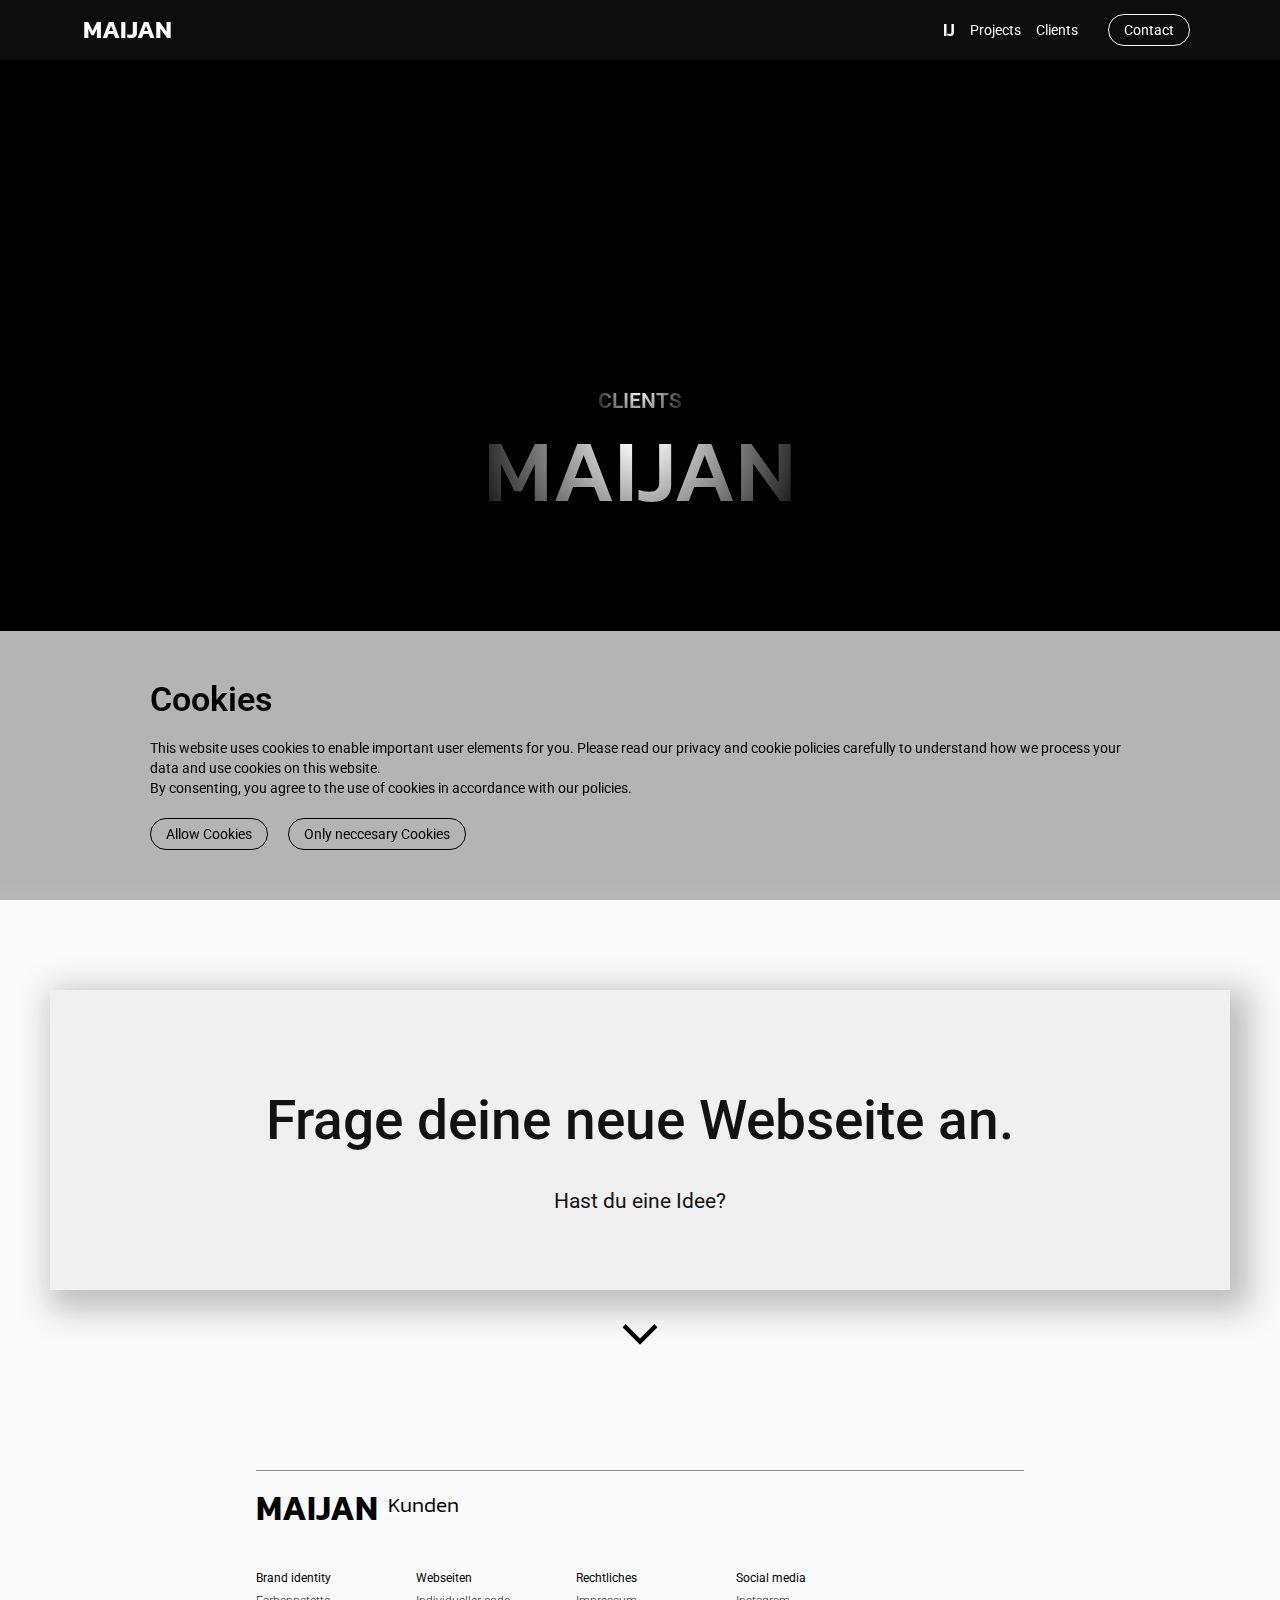
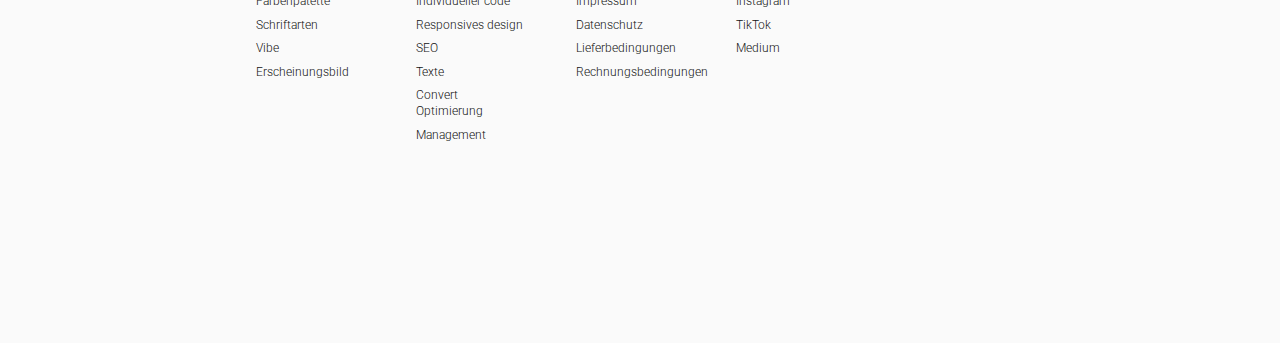
==== clients.html @ 95e54fa5 "Add files via upload" ====
<!DOCTYPE html>
<html lang="en">
<head>
    <meta charset="UTF-8">
    <meta name="viewport" content="width=device-width, initial-scale=1.0">
    <title>Clients</title>
    <link rel="stylesheet" href="styles/icons.css">
    <link rel="stylesheet" href="styles/styles.css">
    <link rel="stylesheet" href="styles/clients.css">
</head>
<body>
    <section id="cookieBanner">
        <h4 class="info">Cookies</h4>
        <h6 class="info">This website uses cookies to enable important user elements for you. Please read our privacy and cookie policies
            carefully to understand how we process your data and use cookies on this website. <br> 
            By consenting, you agree to the use of cookies in accordance with our policies.</h6>
        <div>
            <button class="bt1 bSwich2" id="cookie-btn1"><h6>Allow Cookies</h6></button>
            <button class="bt1 bSwich2" id="cookie-btn2"><h6>Only neccesary Cookies</h6></button>
        </div>
    </section>
    <header id="H" class="dark">
        <div class="logo1">
            <h5>MAIJAN</h5>
        </div>
        <nav>
            <a href="index.html" style="font-family: Kanit, sans-serif; font-size: 1.4rem; font-weight: 500;">IJ</a>
            <a href="projects.html">Projects</a>
            <a href="clients.html">Clients</a>
        </nav>
        <a href="clients.html" class="bt1 dark bSwich1" id="CB">
            <h6>Contact</h6>
        </a>
    </header>
    <div id="navigation" class="dark"></div>
    <main id="hero" class="dark-background">
        <article class="text">
            <h5 class="colorFullC1 up">clients</h5>
            <h2 class="colorFullC1">MAIJAN</h2>
        </article>
    </main>
    <main id="inForm">
        <form action="https://formspree.io/f/myyqvdgd" method="POST" id="f1">
            <article class="information2">
                <h3>Frage deine neue Webseite an.</h3>
                <h5>Hast du eine Idee?</h5>
            </article>
            <article class="info2 topSpace up">
                <h4>Deine Firma</h4>
            </article>
            <article class="info2">
                <h5>Wie heist deine Firma?</h5>
                <input class="Tinput" type="text" name="Name" required>
            </article>
            <article class="info2">
                <h5>Was bietet deine Firma an?</h5>
                <input class="Tinput" type="text" name="Angebot des Kunden" required>
            </article>
            <article class="info2">
                <h5>Was ist besonders an deiner Firma?</h5>
                <input class="Tinput" type="text" name="Besonderheiten des Kunden" required>
            </article>
            <article class="info2">
                <h5>Hast du schon eine Webseite?</h5>
                <article class="formTeil1">
                    <article class="checkStyle1">
                        <input type="checkbox" id="c1" onclick="Change()" name="Hat Farben" required oninvalid="this.setCustomValidity('Bitte gib deinen Namen ein')" oninput="setCustomValidity('')">
                        <label id="d1" for="c1">
                            <h5>nein</h5>
                        </label>
                    </article>
                </article>
            </article>
            <article class="info2">
                <h5>Welche social media Kan&aumlle hat deine Firma?</h5>
                <input class="Tinput" type="text">
            </article>
            <article class="info2">
                <h5>Unter welcher E-Mail k&oumlnnen wir dich erreichen?</h5>
                <input class="Tinput" type="email">
            </article>
            <article class="info2 topSpace up">
                <h4>Das Projekt</h4>
            </article>
            <article class="info2">
                <h5>Hast du eine Farbpalette f&uumlr deine Webseite?</h5>
                <article class="formTeil1">
                    <article class="checkStyle1">
                        <input type="checkbox" id="c2" onclick="Change()" name="Hat Farben" required oninvalid="this.setCustomValidity('Bitte gib deinen Namen ein')" oninput="setCustomValidity('')">
                        <label id="d2" for="c2">
                            <h5>nein</h5>
                        </label>
                    </article>
                </article>
            </article>
            <article class="info2">
                <h5>Hast du Schriftarten f&uumlr deine Webseite?</h5>
                <article class="formTeil1">
                    <article class="checkStyle1">
                        <input type="checkbox" id="c3" onclick="Change()">
                        <label id="d3" for="c3">
                            <h5>nein</h5>
                        </label>
                    </article>
                </article>
            </article>
            <article class="info2">
                <h5>Hast du Bilder f&uumlr deine Webseite?</h5>
                <article class="formTeil1">
                    <article class="checkStyle1">
                        <input type="checkbox" id="c4" onclick="Change()">
                        <label id="d4" for="c4">
                            <h5>nein</h5>
                        </label>
                    </article>
                </article>
            </article>
            <article class="info2">
                <h5>Hast du Texte f&uumlr deine Webseite?</h5>
                <article class="formTeil1">
                    <article class="checkStyle1">
                        <input type="checkbox" id="c5" onclick="Change()">
                        <label id="d5" for="c5">
                            <h5>nein</h5>
                        </label>
                    </article>
                </article>
            </article>
            <article class="info2">
                <h5>Welches Buget planst f&uumlr das Projekt ein?</h5>
                <input class="Tinput" type="text">
            </article>
            <article class="info2">
                <h5>Welches Problem willst du mit einer professionellen Webseite l&oumlsen?</h5>
                <input class="Tinput" type="text">
            </article>
            <article class="info2">
                <h5>Wie w&uumlrde der Erfolg dieses Projekts f&uumlr dich aussehen?</h5>
                <input class="Tinput" type="text">
            </article>
            <article class="info2 topSpace up">
                <h4>Sonstige</h4>
            </article>
            <article class="info2">
                <h5>Wie hast du von uns geh&oumlrt?</h5>
                <input class="Tinput" type="text">
            </article>
            <article class="info2">
                <h5>Gibt es Projekte, die dir besonders gut Gef&aumllen?</h5>
                <article class="formTeil1">
                    <article class="checkStyle1">
                        <input type="checkbox" id="c6" onclick="Change()">
                        <label id="d6" for="c6">
                            <h5>nein</h5>
                        </label>
                    </article>
                </article>
            </article>
            <article class="info2" id="mI6">
                <h5>Welche?</h5>
                <input class="Tinput" type="text">
            </article>
            <button type="submit" class="bt2">
                <h6>Anfrage senden</h6>
            </button>
        </form>
        <button id="fold1" onclick="fold(1)">
            <i class="material-symbols-outlined arrow" style="font-size: 70px;" translate="no">expand_more</i>
        </button>
    </main>
    <footer>
        <article class="logo">
            <h4>MAIJAN</h4>
            <h5>Kunden</h5>
        </article>
        <aside class="links">
            <a href="index.html#brandIntro" class="heading">Brand identity</a>
            <a href="index.html">Farbenpatette</a>
            <a href="index.html">Schriftarten</a>
            <a href="index.htmlvibe">Vibe</a>
            <a href="index.html">Erscheinungsbild</a>
        </aside>
        <aside class="links">
            <a href="index.html#webIntro" class="heading">Webseiten</a>
            <a href="index.html#custom">Individueller code</a>
            <a href="index.html#responsive">Responsives design</a>
            <a href="index.html#seo">SEO</a>
            <a href="index.html#copy">Texte</a>
            <a href="index.html#convert">Convert Optimierung</a>
            <a href="index.html#manage">Management</a>
        </aside>
        <aside class="links">
            <a href="index.html#brandIntro" class="heading">Rechtliches</a>
            <a href="index.html">Impressum</a>
            <a href="index.html">Datenschutz</a>
            <a href="index.html">Lieferbedingungen</a>
            <a href="index.html">Rechnungsbedingungen</a>
        </aside>
        <aside class="links">
            <a href="index.html#brandIntro" class="heading">Social media</a>
            <a href="index.html">Instagram</a>
            <a href="index.html">TikTok</a>
            <a href="index.html">Medium</a>
            <a href="index.html"></a>
        </aside>
    </footer>
</body>
<script src="javascript/work.js"></script>
<script src="javascript/clients.js"></script>
<script src="javascript/cookie.js"></script>
<link rel="preconnect" href="https://fonts.googleapis.com">
<link rel="preconnect" href="https://fonts.gstatic.com" crossorigin>
<link href="https://fonts.googleapis.com/css2?family=Kanit:ital,wght@0,100;0,200;0,300;0,400;0,500;0,600;0,700;0,800;0,900;1,100;1,200;1,300;1,400;1,500;1,600;1,700;1,800;1,900&family=Roboto:ital,wght@0,100;0,300;0,400;0,500;0,700;0,900;1,100;1,300;1,400;1,500;1,700;1,900&display=swap" rel="stylesheet">
</html>
---- styles/icons.css ----
/* fallback */
@font-face {
    font-family: 'Material Symbols Outlined';
    font-style: normal;
    font-weight: 100 700;
    src: url(iconfallback.woff2) format('woff2');
  }
  
  .material-symbols-outlined {
    font-family: 'Material Symbols Outlined';
    font-weight: normal;
    font-style: normal;
    font-size: 24px;
    line-height: 1;
    letter-spacing: normal;
    text-transform: none;
    display: inline-block;
    white-space: nowrap;
    word-wrap: normal;
    direction: ltr;
    -webkit-font-feature-settings: 'liga';
    -webkit-font-smoothing: antialiased;
  }
---- styles/styles.css ----
:root{
    --col-1-: rgb(250, 250, 250);
    --col-2-: rgb(0, 0, 0);
    --col-3-: rgb(134, 134, 139);
    --col-4-: rgb(240, 240, 240);
    --col-5-: rgb(18, 18, 18);
    --col-6-: rgb(229, 128, 45);
    --col-7-: rgb(185, 8, 230);
    --col-8-: rgb(23, 106, 214);
    --col-9-: rgb(98, 213, 48);
    --col-6-2-: rgb(188, 76, 3);
    --col-7-2-: rgb(127, 7, 158);
    --col-8-2-: rgb(17, 67, 132);
    --col-9-2-: rgb(1, 145, 42);
    --col-6-3-: rgb(255, 184, 136);
    --col-7-3-: rgb(228, 129, 253);
    --col-8-3-: rgb(130, 180, 246);
    --col-9-3-: rgb(109, 246, 148);

    --font-1-: "Kanit", sans-serif;
    --font-2-: "Roboto", sans-serif;

    --sz-1-: 11.089rem;
    --sz-2-: 6.854rem;
    --sz-3-: 4.236rem;
    --sz-4-: 2.618rem;
    --sz-5-: 1.618rem;
    --sz-6-: 1.1rem;
    --sz-7-: 0.90rem;
}

*{
    margin: 0;
    padding: 0;
    color: var(--col-2-);
}
html{
    height: auto;
    font-size: 13px;
    scroll-behavior: smooth;
}
body{
    background-color: var(--col-1-);
    overflow-x: hidden;

    &::-webkit-scrollbar {
        display: none;
    }
}
@media (max-width: 1024px){
    html{
        height: auto;
        font-size: 12px;
    } 
}
@media (max-width: 768px){
    html{
        height: auto;
        font-size: 11px;
    } 
    :root{
        --sz-1-: 10rem;
        --sz-2-: 6rem;
        --sz-6-: 1.2rem;
        --sz-7-: 1.1rem;
    }
}
@media (max-width: 480px){
    html{
        height: auto;
        font-size: 10px;
    } 
    :root{
        --sz-1-: 9rem;
        --sz-2-: 5rem;
        --sz-6-: 1.4rem;
        --sz-7-: 1.2rem;
    }
}
main{
    position: relative;
    height: 100vh;
    width: 100vw;
    background-color: var(--col-1-);
    z-index: 4;

    &.normal{
        height: auto;
        padding: 10vh 0;
        display: flex;
        flex-direction: column;
        justify-content: flex-start;
        align-items: center;
        gap: 50px;
    }
}
.dark-background{
    background-color: var(--col-2-);

    & *{
        color: var(--col-4-);
    }
}
div{
    z-index: 2;
}
img{
    z-index: 2;
}
h1{
    font-size: var(--sz-1-);
    font-family: var(--font-1-);
    font-weight: 600;
    line-height: 80%;
}
h2{
    font-size: var(--sz-2-);
    font-family: var(--font-2-);
    font-weight: 500;
    line-height: 100%;
}
h3{
    font-size: var(--sz-3-);
    font-family: var(--font-2-);
    font-weight: 500;
    line-height: 110%;
}
h4{
    font-size: var(--sz-4-);
    font-family: var(--font-2-);
    font-weight: 600;
    line-height: 110%;
}
h5{
    font-size: var(--sz-5-);
    font-family: var(--font-2-);
    font-weight: 400;
    line-height: 140%;
}
h6{
    font-size: var(--sz-6-);
    font-family: var(--font-2-);
    font-weight: 400;
    line-height: 140%;

}
p{
    width: auto;
    font-size: var(--sz-7-);
    font-family: var(--font-2-);
    line-height: 160%;
    font-weight: 400;
    color: var(--col-2-);
}
a{
    font-size: var(--sz-7-);
    font-family: var(--font-2-);
    line-height: 140%;
    font-weight: 400;
    text-decoration: none;
}


.bt1{
    position: relative;
    padding: 5px 15px;
    border-radius: 25px;
    background-color: transparent;
    border: solid var(--col-2-) 1px;
    display: flex;
    flex-direction: column;
    justify-content: center;
    align-items: center;
    overflow: hidden;
    transition: all 500ms ease;

    & *{
        color: var(--col-2-);
        font-weight: 400;
        z-index: 3;
        transition: all 500ms ease;
    }
    &::after{
        content: "";
        position: absolute;
        right: -110%;
        height: 110%;
        width: 110%;
        background-color: var(--col-8-);
        z-index: 1;
        transition: all 500ms ease;
    }
    &:hover{
        border: solid var(--col-8-) 1px;
        -webkit-box-shadow: 0px 5px 6px -3px var(--col-8-), 5px 5px 15px 5px rgba(0,0,0,0); 
        box-shadow: 0px 5px 6px -3px var(--col-8-), 5px 5px 15px 5px rgba(0,0,0,0);

        & *{
            color: var(--col-1-);
        }
        &::after{
            right: -5%;
        }
    }
    &.dark{
        border: solid var(--col-1-) 1px;

        & *{
            color: var(--col-1-);
        }
        &:hover{
            border: solid var(--col-8-) 1px;
        }
    }
}
.bt11{
    position: relative;
    padding: 5px 15px;
    border-radius: 25px;
    background-color: transparent;
    border: solid var(--col-3-) 1px;
    display: flex;
    flex-direction: column;
    justify-content: center;
    align-items: center;
    overflow: hidden;
    transition: all 500ms ease;

    & *{
        color: var(--col-3-);
        font-weight: 400;
        z-index: 3;
        transition: all 500ms ease;
    }
    &::after{
        content: "";
        position: absolute;
        right: -110%;
        height: 110%;
        width: 110%;
        background-color: var(--col-8-);
        z-index: 1;
        transition: all 500ms ease;
    }
    &:hover{
        border: solid var(--col-8-) 1px;
        -webkit-box-shadow: 0px 5px 6px -3px var(--col-8-), 5px 5px 15px 5px rgba(0,0,0,0); 
        box-shadow: 0px 5px 6px -3px var(--col-8-), 5px 5px 15px 5px rgba(0,0,0,0);

        & *{
            color: var(--col-1-);
        }
        &::after{
            right: -5%;
        }
    }
    &.dark{
        border: solid var(--col-1-) 1px;

        & *{
            color: var(--col-1-);
        }
        &:hover{
            border: solid var(--col-8-) 1px;
        }
    }
}
.bt2{
    position: relative;
    padding: 5px 15px;
    border-radius: 25px;
    background-color: transparent;
    border: solid var(--col-2-) 1px;
    display: flex;
    flex-direction: column;
    justify-content: center;
    align-items: center;
    overflow: hidden;

    & *{
        color: var(--col-2-);
        font-weight: 400;
        z-index: 3;
        transition: all 500ms ease;
    }
    &::after{
        content: "";
        position: absolute;
        right: -110%;
        height: 110%;
        width: 110%;
        background-color: var(--col-2-);
        z-index: 1;
        transition: all 500ms ease;
    }
    &:hover{
        & *{
            color: var(--col-1-);
        }
        &::after{
            right: -5%;
        }
    }
}
.bt3{
    position: relative;
    padding: 5px 15px;
    border-radius: 25px;
    background-color: transparent;
    border: solid var(--col-2-) 1px;
    display: flex;
    flex-direction: column;
    justify-content: center;
    align-items: center;
    overflow: hidden;

    & *{
        color: var(--col-2-);
        font-weight: 400;
        z-index: 3;
        transition: all 500ms ease;
    }
    &::after{
        content: "";
        position: absolute;
        bottom: -110%;
        height: 110%;
        width: 110%;
        background-color: var(--col-2-);
        z-index: 1;
        transition: all 500ms ease;
    }
    &:hover{
        & *{
            color: var(--col-1-);
        }
        &::after{
            bottom: -5%;
        }
    }
}
.bt31{
    position: relative;
    padding: 5px 15px;
    border-radius: 25px;
    background-color: transparent;
    border: solid var(--col-1-) 1px;
    display: flex;
    flex-direction: column;
    justify-content: center;
    align-items: center;
    overflow: hidden;

    & *{
        color: var(--col-1-);
        font-weight: 400;
        z-index: 3;
        transition: all 500ms ease;
    }
    &::after{
        content: "";
        position: absolute;
        bottom: -110%;
        height: 110%;
        width: 110%;
        background-color: var(--col-1-);
        z-index: 1;
        transition: all 500ms ease;
    }
    &:hover{
        & *{
            color: var(--col-2-);
        }
        &::after{
            bottom: -5%;
        }
    }
}
.sB{
    position: relative;
    height: 50px;
    width: 50px;
    border-radius: 50px;
    background-color: var(--col-2-);
    border: none;
    display: flex;
    flex-direction: column;
    justify-content: center;
    align-items: center;
    overflow: hidden;
    transition: all 500ms ease;

    & *{
        position: absolute;
        color: var(--col-4-);
        font-weight: 400;
        z-index: 3;
        transition: all 300ms ease;
    }
    &:hover{
        background-color: var(--col-5-);

        & *{
            color: var(--col-1-);
        }
    }
}

.reveal1, .reveal2, .reveal3{
    position: relative;
    opacity: 0;
    transform: translateY(80px);
    pointer-events: none;
    z-index: -2;
    transition: all 1s ease;

    &.active{
        opacity: 1;
        transform: translateY(0px);
        pointer-events: all;
        z-index: 2;
    }
}
@media (max-width: 1024px){
    .reveal1, .reveal2, .reveal3{
        position: relative;
        opacity: 1;
        transform: translateY(0);
        pointer-events: none;
        z-index: 2;
    }
}
*.up{
    text-transform: uppercase;
}





*.information1{
    position: relative;
    height: auto;
    width: auto;
    display: flex;
    flex-direction: row;
    justify-content: center;
    align-items: flex-start;
    flex-wrap: wrap;
    column-gap: 150px;
    row-gap: 50px;

    & *{
        color: var(--col-3-);
    }
    & .pic{
        flex: none;
        position: relative;
        width: 340px;
        aspect-ratio: 3 / 4;
        display: flex;
        flex-direction: column;
        justify-content: center;
        align-items: center;
        overflow: hidden;

        & img{
            width: 100%;
        }
    }
    & .info1{
        position: relative;
        height: auto;
        width: 340px;
        display: flex;
        flex-direction: column;
        justify-content: flex-start;
        align-items: flex-start;
        gap: 35px;

        & .group{
            position: relative;
            height: auto;
            width: 100%;
            display: flex;
            flex-direction: column;
            justify-content: flex-start;
            align-items: flex-start;
            gap: 5px;
        }
    }
}
*.information2{
    position: relative;
    height: auto;
    width: 980px;
    display: flex;
    flex-direction: column;
    justify-content: flex-start;
    align-items: flex-start;
    gap: 35px;

    & *{
        color: var(--col-3-);
    }
    & .group{
        position: relative;
        height: auto;
        width: 100%;
        display: flex;
        flex-direction: column;
        justify-content: flex-start;
        align-items: flex-start;
        gap: 5px;
    }
}
*.information3{
    position: relative;
    height: auto;
    width: auto;
    display: flex;
    flex-direction: row;
    justify-content: center;
    align-items: flex-start;
    flex-wrap: wrap;
    column-gap: 30px;

    & *{
        color: var(--col-3-);
    }
    & .pic{
        flex: none;
        position: relative;
        width: 400px;
        aspect-ratio: 3 / 4;
        display: flex;
        flex-direction: column;
        justify-content: center;
        align-items: center;
        overflow: hidden;
    }
    & .info1{
        position: relative;
        height: auto;
        width: 400px;
        display: flex;
        flex-direction: column;
        justify-content: flex-start;
        align-items: flex-start;
        gap: 35px;

        & .group{
            position: relative;
            height: auto;
            width: 100%;
            display: flex;
            flex-direction: column;
            justify-content: flex-start;
            align-items: flex-start;
            gap: 5px;
        }
    }
}
*.info1{
    position: relative;
    height: auto;
    width: 340px;
    display: flex;
    flex-direction: column;
    gap: 35px;
}
*.info2{
    position: relative;
    height: auto;
    width: 980px;
    display: flex;
    flex-direction: column;
    justify-content: flex-start;
    align-items: flex-start;
    gap: 10px;

    & h6{
        color: var(--col-3-);
        text-transform: uppercase;
    }
}
*.picWrap2{
    position: relative;
    height: auto;
    width: auto;
    display: flex;
    flex-direction: row;
    justify-content: space-between;
    align-items: flex-start;
    flex-wrap: wrap;
    column-gap: 20px;

    & .pic{
        flex: none;
        position: relative;
        width: 480px;
        aspect-ratio: 3 / 4;
        display: flex;
        flex-direction: column;
        justify-content: center;
        align-items: center;
        overflow: hidden;
    }
}
*.topSpace{
    margin-top: 150px;
}
*.sumButton{
    flex: none;
    position: relative;
    height: 25px;
    aspect-ratio: 1 / 1;
    border-radius: 0%;
    display: flex;
    flex-direction: column;
    justify-content: center;
    align-items: center;
    background-color: transparent;
    border: none;

    & i{
        color: var(--col-3-);
        font-weight: 300;
    }
    & p{
        position: absolute;
        margin-bottom: 10px;
    }
}
*.formTeil1{
    position: relative;
    width: 100%;
    display: flex;
    flex-direction: row;
    justify-content: flex-start;
    align-items: center;
    flex-wrap: wrap;
    gap: 20px;

    & .checkStyle1{
        position: relative;
        padding: 5px 15px;
        display: flex;
        flex-direction: column;
        justify-content: center;
        align-items: center;

        & input[type="checkbox"]{
            appearance: none;
            -webkit-appearance: none;
            position: absolute;
            height: 100%;
            width: 100%;
            background-color: var(--col-4-);
            accent-color: var(--col-5-);
            border: none;
            z-index: 1;
            display: flex;
            flex-direction: column;
            justify-content: center;
            align-items: center;
        }
        & label{
            color: var(--col-5-);
            font-size: var(--sz-5-);
            font-family: var(--font-2-);
            font-weight: 400;
            line-height: 140%;
            z-index: 3;
            text-decoration: none;
            display: flex;
            flex-direction: column;
            justify-content: center;
            align-items: center;
        }
    }
}
*.formTeil2{
    position: relative;
    width: 100%;
    display: flex;
    flex-direction: row;
    justify-content: flex-start;
    align-items: center;
    flex-wrap: wrap;
    gap: 20px;

    & .checkStyle1{
        position: relative;
        padding: 5px 15px;
        display: flex;
        flex-direction: column;
        justify-content: center;
        align-items: center;

        & input[type="checkbox"]{
            appearance: none;
            -webkit-appearance: none;
            position: absolute;
            height: 100%;
            width: 100%;
            background-color: var(--col-4-);
            accent-color: var(--col-5-);
            border: none;
            z-index: 1;
            display: flex;
            flex-direction: column;
            justify-content: center;
            align-items: center;

            &::after{
                content: "";
                position: absolute;
                top: 100%;
                height: 1px;
                width: 0%;
                background-color: var(--col-5-);
                transition: all 300ms ease;
            }
        }
        & label{
            color: var(--col-5-);
            font-size: var(--sz-5-);
            font-family: var(--font-2-);
            font-weight: 400;
            line-height: 140%;
            z-index: 3;
            text-decoration: none;
        }
        & input[type="checkbox"]:checked::after{
            width: 100%;
        }
    }
}
*.formTeil3{
    position: relative;
    width: 980px;
    display: flex;
    flex-direction: row;
    justify-content: flex-start;
    align-items: center;
    flex-wrap: wrap;
    gap: 10px;

    & .checkStyle1{
        position: relative;
        height: 600px;
        width: 320px;
        display: flex;
        flex-direction: column;
        justify-content: center;
        align-items: center;

        & input[type="checkbox"]{
            appearance: none;
            -webkit-appearance: none;
            position: absolute;
            height: 100%;
            width: 100%;
            background-color: var(--col-4-);
            accent-color: var(--col-5-);
            z-index: 1;
            display: flex;
            flex-direction: column;
            justify-content: center;
            align-items: center;
            transition: all 300ms ease;

            &::after{
                content: "";
                position: absolute;
                top: 100%;
                height: 2px;
                width: 0%;
                background-color: var(--col-5-);
                transition: all 300ms ease;
            }
        }
        & label{
            height: 90%;
            width: 80%;
            padding: 5% 10%;
            display: flex;
            flex-direction: column;
            justify-content: flex-start;
            align-items: center;

            & *{
                color: var(--col-2-);
                z-index: 10;
            }
        }
        & input[type="checkbox"]:checked{
            -webkit-box-shadow: 0px 10px 13px -7px var(--col-2-), 5px 5px 15px 5px rgba(0,0,0,0); 
            box-shadow: 0px 10px 13px -7px var(--col-2-), 5px 5px 15px 5px rgba(0,0,0,0);
        }
        & input[type="checkbox"]:checked::after{
            width: 100%;
        }
    }
}

@media (max-width: 1024px){
    *.information1{
        & .pic{
            width: 90vw;
            aspect-ratio: 4 / 3;
        }
        & .info1{
            width: 90vw;
        }
    }
    *.information2{
        width: 90vw;
    }
    *.information3{
        & .pic{
            width: 40vw;
        }
        & .info1{
            width: 40vw;
        }
    }
    *.info1{
        width: 40vw;
    }
    *.info2{
        width: 90vw;
    }
    *.picWrap2{
        & .pic{
            width: 43vw;
        }
    }
}

.backgroundImg{
    position: absolute;
    height: 100%;
    width: 100%;
    object-fit: cover;
}

*.colorFull1{
    background: linear-gradient(90deg, var(--col-6-) 10%,var(--col-7-) 50%, var(--col-8-) 90%);
    color: transparent;
    background-clip: text;
    pointer-events: none;
}
*.colorFull2{
    background: linear-gradient(90deg, var(--col-8-) 10%,var(--col-7-) 50%, var(--col-6-) 90%);
    color: transparent;
    background-clip: text;
    pointer-events: none;
}
*.colorFull3{
    background: linear-gradient(135deg, var(--col-6-) 40%, var(--col-6-2-) 70%);
    color: transparent;
    background-clip: text;
    pointer-events: none;
}
*.colorFull4{
    background: linear-gradient(135deg, var(--col-7-3-) 40%, var(--col-7-) 80%);
    color: transparent;
    background-clip: text;
    pointer-events: none;
}
*.colorFull45{
    background: linear-gradient(135deg, var(--col-7-) 0%, var(--col-7-3-) 50%, var(--col-7-) 100%);
    color: transparent;
    background-clip: text;
    pointer-events: none;
}
*.colorFull5{
    background: linear-gradient(135deg, var(--col-8-3-) 40%, var(--col-8-) 70%);
    color: transparent;
    background-clip: text;
    pointer-events: none;
}
*.colorFull55{
    background: linear-gradient(135deg, var(--col-8-) 0%, var(--col-8-3-) 50%, var(--col-8-) 100%);
    color: transparent;
    background-clip: text;
    pointer-events: none;
}
*.colorFull6{
    background: linear-gradient(135deg, var(--col-6-2-) 40%, var(--col-6-) 70%);
    color: transparent;
    background-clip: text;
    pointer-events: none;
}
*.colorFull7{
    background: linear-gradient(135deg, var(--col-7-2-) 40%, var(--col-7-) 70%);
    color: transparent;
    background-clip: text;
    pointer-events: none;
}
*.colorFull8{
    background: linear-gradient(135deg, var(--col-8-2-) 40%, var(--col-8-) 70%);
    color: transparent;
    background-clip: text;
    pointer-events: none;
}
*.colorFull9{
    background: linear-gradient(135deg, var(--col-9-) 40%, var(--col-9-2-) 70%);
    color: transparent;
    background-clip: text;
    pointer-events: none;
}
*.colorFull10{
    background: linear-gradient(135deg, var(--col-9-2-) 40%, var(--col-9-) 70%);
    color: transparent;
    background-clip: text;
    pointer-events: none;
}
*.colorFull11{
    background: linear-gradient(135deg, var(--col-8-) 40%, var(--col-9-) 70%);
    color: transparent;
    background-clip: text;
    pointer-events: none;
}
*.colorFullC1{
    background: radial-gradient(circle at 50% 10%, var(--col-4-) 10%, var(--col-5-) 100%);
    color: transparent;
    background-clip: text;
    pointer-events: none;
}
*.colorFullC3{
    background: radial-gradient(circle at 50% 10%, var(--col-7-) 10%, var(--col-2-) 100%);
    color: transparent;
    background-clip: text;
    pointer-events: none;
}


header{
    position: fixed;
    top: 0;
    height: 60px;
    width: 86vw;
    padding: 0 7vw;
    display: flex;
    flex-direction: row;
    justify-content: flex-end;
    align-items: center;
    gap: 30px;
    z-index: 100;
    backdrop-filter: blur(10px);

    & .logo1{
        position: absolute;
        left: 7vw;
        display: flex;
        flex-direction: row;
        justify-content: flex-start;
        align-items: center;
        gap: 5px;
        
        & *{
            font-weight: 600;
            font-family: var(--font-1-);
            scale: 1.2;
        }
        
    }
    & nav{
        height: auto;
        width: auto;
        display: flex;
        flex-direction: row;
        justify-content: flex-end;
        align-items: center;
        gap: 15px;

        & a{
            font-size: var(--sz-6-);
            font-family: var(--font-2-);
            font-weight: 400;
            line-height: 140%;
        }
        & .active{
            color: var(--col-3-);
        }
        & .buttonWrapper{
            display: none;
            flex-direction: row;
            justify-content: center;
            align-items: center;
            gap: 5px;
            
            & *{
                border: none;
                background-color: transparent;
            }
        }
    }
    &.dark{
        & .logo1 *{
            color: var(--col-1-);
        }
        & nav{

            & *{
                color: var(--col-1-);
            }
        }
    }
}
#navigation{
    position: fixed;
    top: 0;
    height: 60px;
    width: 100vw;
    background-color: var(--col-4-);
    opacity: 0.75;
    z-index: 99;

    &.dark{
        background-color: var(--col-5-);
    }
}
#hero{
    padding: 0 0 0vh 0;
    display: flex;
    flex-direction: column;
    justify-content: center;
    align-items: center;
    gap: 50px;
    background-color: var(--col-2-);

    & h2{
        font-family: var(--font-1-);
    }
    & .text{
        display: flex;
        flex-direction: column;
        justify-content: center;
        align-items: center;
        gap: 10px;

        & *{
            text-align: center;
        }
        & h5{
            font-weight: 600;
        }
    }
}
#legal{
    height: auto;
    width: 90vw;
    padding: 10vh 5vw 50px 5vw;
    display: flex;
    flex-direction: column;
    justify-content: flex-start;
    align-items: center;
    gap: 30px;

    & .overfiew{
        height: auto;
        width: 90vw;
        max-width: 950px;
        display: flex;
        flex-direction: row;
        justify-content: flex-start;
        align-items: flex-start;
        flex-wrap: wrap;
        gap: 10px;
    }
    & .wrapper{
        width: 90vw;
        max-width: 950px;
        display: flex;
        flex-direction: column;
        justify-content: flex-start;
        align-items: flex-start;
        gap: 14px;

        & .theme{
            position: relative;
            height: auto;
            width: auto;
            display: flex;
            flex-direction: column;
            justify-content: flex-start;
            align-items: flex-start;

            & p{
                width: 100%;
                color: var(--col-3-);
                font-weight: 400;
            }
            &::after{
                content: "";
                position: absolute;
                top: 50%;
                left: -30px;
                height: 0%;
                width: 2px;
                background-color: var(--col-2-);
                transition: all 500ms ease;
            }
            &.active{
                &::after{
                    top: 0;
                    height: 100%;
                }
                p{
                    color: var(--col-2-);
                }
            } 
        }
    }
    &.dark-background{
        & .wrapper{

            & .theme{
    
                & p{
                    color: var(--col-3-);
                }
                &::after{
                    background-color: var(--col-1-);
                }
                &.active{
                    p{
                        color: var(--col-1-);
                    }
                } 
            }
        }
    }
    
}
footer{
    position: relative;
    height: auto;
    width: 60vw;
    padding: 80px 20vw 200px 20vw;
    background-color: var(--col-1-);
    display: flex;
    flex-direction: row;
    justify-content: flex-start;
    align-items: flex-start;
    flex-wrap: wrap;
    column-gap: 50px;
    row-gap: 30px;

    & .logo{
        position: absolute;
        top: 20px;
        display: flex;
        flex-direction: row;
        justify-content: flex-start;
        align-items: flex-start;
        gap: 10px;

        & *{
            color: var(--col-2-);
            font-family: var(--font-1-);
        }
        & h5{
            font-weight: 300;
        }
    }
    & .links{
        width: 110px;
        display: flex;
        flex-direction: column;
        justify-content: flex-start;
        align-items: flex-start;
        gap: 7px;

        & *{
            color: var(--col-5-);
            font-weight: 300;
            
        }
        & .heading{
            margin-top: 20px;
            color: var(--col-2-);
            font-weight: 400;
        }
    }
    & .confwrapper{
        position: relative;
        height: auto;
        width: auto;
        display: flex;
        flex-direction: row;
        justify-content: center;
        align-items: center;
        overflow: hidden;
        border: solid var(--col-2-) 2px;
        background-color: transparent;
        border-radius: 30px;

        & input{
            height: 25px;
            width: 120px;
            background-color: transparent;
            border: none;
            outline: none;
            z-index: 4;
            text-align: center;
            font-size: var(--sz-6-);
            font-family: var(--font-2-);
            font-weight: 400;
        }
        & i{
            position: absolute;
            right: 10px;
            rotate: 45deg;
            transition: all 300ms ease;
            z-index: 5;
            color: var(--col-1-);
            font-weight: 500;
        }
        &:hover i{
            rotate: -45deg;
            color: var(--col-2-);
        }
    }
    &::after{
        content: "";
        position: absolute;
        top: 0;
        left: 20vw;
        height: 1px;
        width: 60vw;
        background-color: var(--col-3-);
    }
    &.dark-background{
        & .logo{

            & *{
                color: var(--col-4-);
                font-family: var(--font-1-);
            }
        }
        & .links{
    
            & *{
                color: var(--col-3-); 
            }
            & .heading{
                color: var(--col-4-);
            }
        }
        & .confwrapper{
            position: relative;
            height: auto;
            width: auto;
            display: flex;
            flex-direction: row;
            justify-content: center;
            align-items: center;
            overflow: hidden;
            border: solid var(--col-1-) 2px;
            background-color: transparent;
            border-radius: 30px;
    
            & input{
                height: 25px;
                width: 120px;
                background-color: transparent;
                border: none;
                outline: none;
                z-index: 4;
                text-align: center;
                font-size: var(--sz-6-);
                font-family: var(--font-2-);
                font-weight: 400;
            }
            & i{
                position: absolute;
                right: 10px;
                rotate: 45deg;
                transition: all 300ms ease;
                z-index: 5;
                color: var(--col-1-);
                font-weight: 500;
            }
            &:hover i{
                rotate: -45deg;
                color: var(--col-2-);
            }
        }
        &::after{
            background-color: var(--col-4-);
        }
    }
}
#cookieBanner{
    position: fixed;
    bottom: 0;
    left: 0;
    padding: 50px 5vw 50px 5vw;
    height: auto;
    width: 90vw;
    color: var(--col-2-);
    background-color: transparent;
    display: none;
    flex-direction: column;
    justify-content: flex-start;
    align-items: center;
    gap: 20px;
    z-index: 200;
    backdrop-filter: blur(10px);

    & .info{
        text-align: start;
        width: 980px;
        color: var(--col-2-);
    }

    & div{
        height: auto;
        width: 980px;
        display: flex;
        flex-direction: row;
        justify-content: flex-start;
        align-items: center;
        flex-wrap: wrap;
        gap: 20px;
    }
    &::after{
        content: "";
        position: absolute;
        top: 0;
        left: 0;
        height: 100%;
        width: 100%;
        background-color: var(--col-4-);
        opacity: 0.75;
        z-index: -5;
    }
    &.dark{

        & .info{
            color: var(--col-1-);
        }
        &::after{
            background-color: var(--col-5-);
        }
    }
}


@media (max-width: 1024px){
    footer{
        width: 90vw;
        padding: 80px 5vw 200px 5vw;

        &::after{
            left: 5vw;
            width: 90vw;
        }
    }
    #cookieBanner{
    
        & .info{
            width: 100%;
        }
    
        & div{
            width: 100%;
        }
    }
}
---- styles/clients.css ----
#intro{
    height: auto;
    padding: 10vh 0;
    display: flex;
    flex-direction: column;
    justify-content: flex-start;
    align-items: center;
    gap: 50px;
    background-color: var(--col-4-);
}
#inForm{
    height: auto;
    padding: 10vh 0;
    display: flex;
    flex-direction: column;
    justify-content: flex-start;
    align-items: center;
    gap: 10px;
    background-color: var(--col-1-);

    & form{
        position: relative;
        height: 100px;
        width: 980px;
        padding: 100px;
        display: flex;
        flex-direction: column;
        justify-content: flex-start;
        align-items: flex-start;
        overflow: hidden;
        gap: 50px;
        background-color: var(--col-4-);
        -webkit-box-shadow: 10px 10px 30px 10px rgb(190, 190, 190); 
        box-shadow: 10px 10px 30px 10px rgb(190, 190, 190);

        & .Tinput{
            height: 30px;
            width: 90%;
            padding: 10px 5%;
            background-color: transparent;
            border: none;
            outline: none;
            border-bottom: solid var(--col-3-) 1px;

            font-size: var(--sz-5-);
            font-family: var(--font-2-);
            line-height: 160%;
            font-weight: 400;
            color: var(--col-5-);
        }
        & .TEinput{
            height: 100px;
            width: 90%;
            padding: 10px 5%;
            background-color: transparent;
            border: none;
            outline: none;
            border-bottom: solid var(--col-3-) 1px;

            font-size: var(--sz-5-);
            font-family: var(--font-2-);
            line-height: 160%;
            font-weight: 400;
            color: var(--col-5-);
        }
        & .information2{
            align-items: center;

            & *{
                text-align: center;
                text-transform: none;
                color: var(--col-5-);
            }
        }
        & .info2{

            & *{
                text-transform: none;
                color: var(--col-5-);
            }
        }
        &.active{
            height: auto;
        }
    }
    & #fold1{
        height: 80px;
        width: 100px;
        padding: 0;
        display: flex;
        flex-direction: column;
        justify-content: flex-start;
        align-items: center;
        background-color: transparent;
        border: none;
        z-index: 15;

        & i{
            rotate: 0deg;
        }
        &.active{
            rotate: 180deg;
        }
    }
    & #mI6{
        display: none;
    }
    
}
@media (max-width: 1024px){
    #inForm{
        
        & form{
            height: 180px;
            width: 80vw;
            padding: 5vh 5vw;

            & .information2{
                width: 80vw;
            }
            & .info2{
                width: 80vw;
            }
        }
    }
}
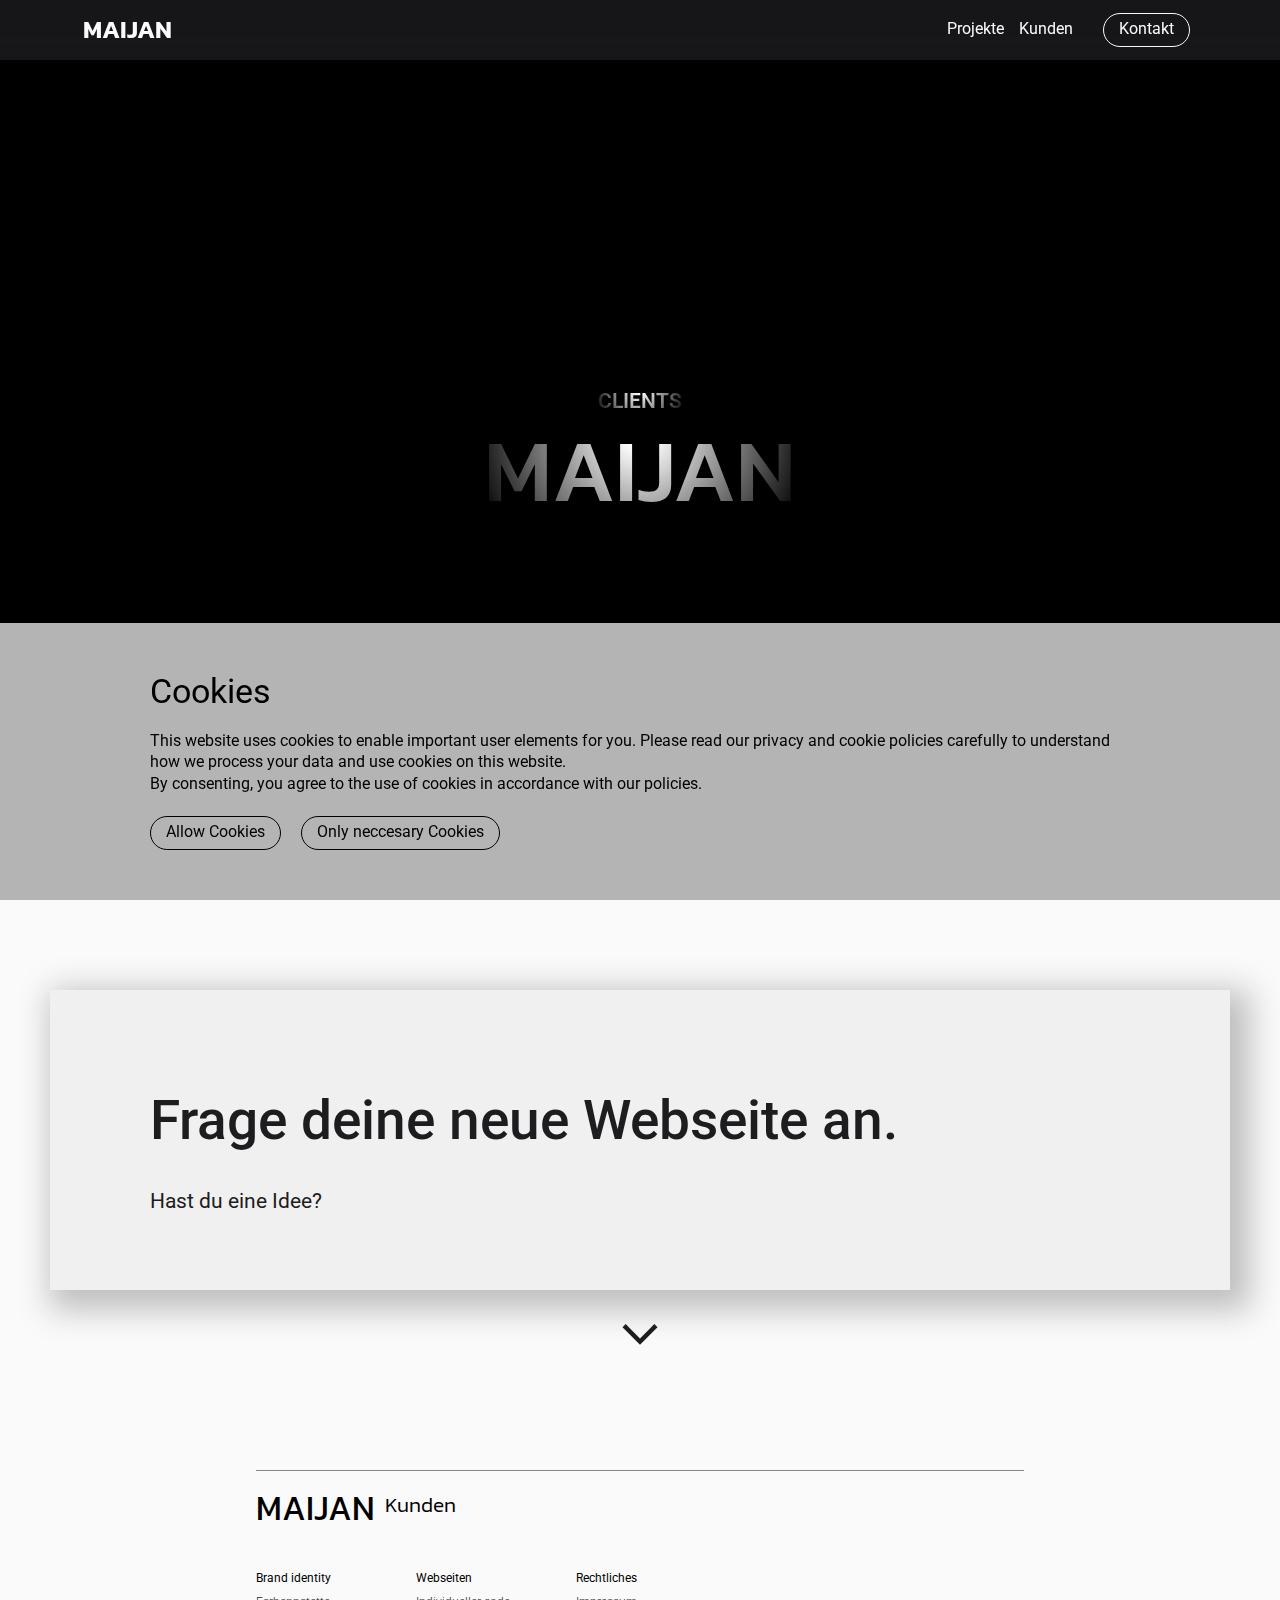
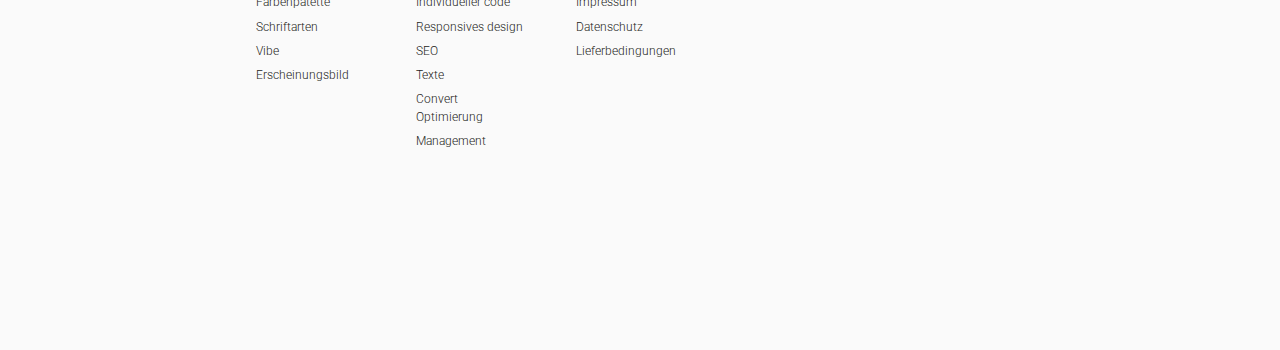
==== commit 33510758: "Add files via upload" ====
--- a/clients.html
+++ b/clients.html
@@ -20,16 +20,15 @@
         </div>
     </section>
     <header id="H" class="dark">
-        <div class="logo1">
+        <a href="index.html" class="logo1">
             <h5>MAIJAN</h5>
-        </div>
+        </a>
         <nav>
-            <a href="index.html" style="font-family: Kanit, sans-serif; font-size: 1.4rem; font-weight: 500;">IJ</a>
-            <a href="projects.html">Projects</a>
-            <a href="clients.html">Clients</a>
+            <a href="projects.html">Projekte</a>
+            <a href="clients.html">Kunden</a>
         </nav>
         <a href="clients.html" class="bt1 dark bSwich1" id="CB">
-            <h6>Contact</h6>
+            <h6>Kontakt</h6>
         </a>
     </header>
     <div id="navigation" class="dark"></div>
@@ -41,7 +40,7 @@
     </main>
     <main id="inForm">
         <form action="https://formspree.io/f/myyqvdgd" method="POST" id="f1">
-            <article class="information2">
+            <article class="info2">
                 <h3>Frage deine neue Webseite an.</h3>
                 <h5>Hast du eine Idee?</h5>
             </article>
@@ -175,10 +174,10 @@
         </article>
         <aside class="links">
             <a href="index.html#brandIntro" class="heading">Brand identity</a>
-            <a href="index.html">Farbenpatette</a>
-            <a href="index.html">Schriftarten</a>
-            <a href="index.htmlvibe">Vibe</a>
-            <a href="index.html">Erscheinungsbild</a>
+            <a href="index.html#color">Farbenpatette</a>
+            <a href="index.html#fonts">Schriftarten</a>
+            <a href="index.html#vibe">Vibe</a>
+            <a>Erscheinungsbild</a>
         </aside>
         <aside class="links">
             <a href="index.html#webIntro" class="heading">Webseiten</a>
@@ -187,27 +186,19 @@
             <a href="index.html#seo">SEO</a>
             <a href="index.html#copy">Texte</a>
             <a href="index.html#convert">Convert Optimierung</a>
-            <a href="index.html#manage">Management</a>
+            <a href="index.html#manageIntro">Management</a>
         </aside>
         <aside class="links">
-            <a href="index.html#brandIntro" class="heading">Rechtliches</a>
-            <a href="index.html">Impressum</a>
-            <a href="index.html">Datenschutz</a>
-            <a href="index.html">Lieferbedingungen</a>
-            <a href="index.html">Rechnungsbedingungen</a>
-        </aside>
-        <aside class="links">
-            <a href="index.html#brandIntro" class="heading">Social media</a>
-            <a href="index.html">Instagram</a>
-            <a href="index.html">TikTok</a>
-            <a href="index.html">Medium</a>
-            <a href="index.html"></a>
+            <a href="id.html" class="heading">Rechtliches</a>
+            <a href="id.html#impressum">Impressum</a>
+            <a href="id.html#daten">Datenschutz</a>
+            <a href="id.html#bedingungen">Lieferbedingungen</a>
         </aside>
     </footer>
 </body>
-<script src="javascript/work.js"></script>
-<script src="javascript/clients.js"></script>
-<script src="javascript/cookie.js"></script>
+<script src="js/work.js"></script>
+<script src="js/clients.js"></script>
+<script src="js/cookie.js"></script>
 <link rel="preconnect" href="https://fonts.googleapis.com">
 <link rel="preconnect" href="https://fonts.gstatic.com" crossorigin>
 <link href="https://fonts.googleapis.com/css2?family=Kanit:ital,wght@0,100;0,200;0,300;0,400;0,500;0,600;0,700;0,800;0,900;1,100;1,200;1,300;1,400;1,500;1,600;1,700;1,800;1,900&family=Roboto:ital,wght@0,100;0,300;0,400;0,500;0,700;0,900;1,100;1,300;1,400;1,500;1,700;1,900&display=swap" rel="stylesheet">
--- a/styles/styles.css
+++ b/styles/styles.css
@@ -3,36 +3,30 @@
     --col-2-: rgb(0, 0, 0);
     --col-3-: rgb(134, 134, 139);
     --col-4-: rgb(240, 240, 240);
-    --col-5-: rgb(18, 18, 18);
-    --col-6-: rgb(229, 128, 45);
-    --col-7-: rgb(185, 8, 230);
-    --col-8-: rgb(23, 106, 214);
-    --col-9-: rgb(98, 213, 48);
-    --col-6-2-: rgb(188, 76, 3);
-    --col-7-2-: rgb(127, 7, 158);
-    --col-8-2-: rgb(17, 67, 132);
-    --col-9-2-: rgb(1, 145, 42);
-    --col-6-3-: rgb(255, 184, 136);
-    --col-7-3-: rgb(228, 129, 253);
-    --col-8-3-: rgb(130, 180, 246);
-    --col-9-3-: rgb(109, 246, 148);
+    --col-5-: rgb(29, 29, 32);
+    --col-b1-: rgb(111, 111, 220);
+    --col-b2-: rgb(7, 7, 248);
+    --col-b3-: rgb(13, 13, 109);
+    --col-11-: rgb(243, 107, 10);
+    --col-12-: rgb(240, 55, 86);
+    --col-13-: rgb(7, 172, 7);
 
     --font-1-: "Kanit", sans-serif;
     --font-2-: "Roboto", sans-serif;
 
-    --sz-1-: 11.089rem;
+    --sz-1-: 9.089rem;
     --sz-2-: 6.854rem;
     --sz-3-: 4.236rem;
     --sz-4-: 2.618rem;
     --sz-5-: 1.618rem;
-    --sz-6-: 1.1rem;
-    --sz-7-: 0.90rem;
+    --sz-6-: 1.2rem;
+    --sz-7-: 0.95rem;
 }
 
 *{
     margin: 0;
     padding: 0;
-    color: var(--col-2-);
+    color: var(--col-5-);
 }
 html{
     height: auto;
@@ -41,7 +35,7 @@
 }
 body{
     background-color: var(--col-1-);
-    overflow-x: hidden;
+    width: 100vw;
 
     &::-webkit-scrollbar {
         display: none;
@@ -86,7 +80,7 @@
 
     &.normal{
         height: auto;
-        padding: 10vh 0;
+        padding: 200px 0 120px 0;
         display: flex;
         flex-direction: column;
         justify-content: flex-start;
@@ -94,6 +88,14 @@
         gap: 50px;
     }
 }
+@media (max-width: 1024px){
+    main{
+    
+        &.normal{
+            padding: 150px 0 80px 0;
+        }
+    }
+}
 .dark-background{
     background-color: var(--col-2-);
 
@@ -101,17 +103,11 @@
         color: var(--col-4-);
     }
 }
-div{
-    z-index: 2;
-}
-img{
-    z-index: 2;
-}
 h1{
     font-size: var(--sz-1-);
-    font-family: var(--font-1-);
+    font-family: var(--font-2-);
     font-weight: 600;
-    line-height: 80%;
+    line-height: 110%;
 }
 h2{
     font-size: var(--sz-2-);
@@ -128,7 +124,7 @@
 h4{
     font-size: var(--sz-4-);
     font-family: var(--font-2-);
-    font-weight: 600;
+    font-weight: 400;
     line-height: 110%;
 }
 h5{
@@ -186,14 +182,14 @@
         right: -110%;
         height: 110%;
         width: 110%;
-        background-color: var(--col-8-);
+        background-color: var(--col-b2-);
         z-index: 1;
         transition: all 500ms ease;
     }
     &:hover{
-        border: solid var(--col-8-) 1px;
-        -webkit-box-shadow: 0px 5px 6px -3px var(--col-8-), 5px 5px 15px 5px rgba(0,0,0,0); 
-        box-shadow: 0px 5px 6px -3px var(--col-8-), 5px 5px 15px 5px rgba(0,0,0,0);
+        border: solid var(--col-b2-) 1px;
+        -webkit-box-shadow: 0px 5px 6px -3px var(--col-b2-), 5px 5px 15px 5px rgba(0,0,0,0); 
+        box-shadow: 0px 5px 6px -3px var(--col-b2-), 5px 5px 15px 5px rgba(0,0,0,0);
 
         & *{
             color: var(--col-1-);
@@ -209,7 +205,7 @@
             color: var(--col-1-);
         }
         &:hover{
-            border: solid var(--col-8-) 1px;
+            border: solid var(--col-b2-) 1px;
         }
     }
 }
@@ -238,14 +234,14 @@
         right: -110%;
         height: 110%;
         width: 110%;
-        background-color: var(--col-8-);
+        background-color: var(--col-b1-);
         z-index: 1;
         transition: all 500ms ease;
     }
     &:hover{
-        border: solid var(--col-8-) 1px;
-        -webkit-box-shadow: 0px 5px 6px -3px var(--col-8-), 5px 5px 15px 5px rgba(0,0,0,0); 
-        box-shadow: 0px 5px 6px -3px var(--col-8-), 5px 5px 15px 5px rgba(0,0,0,0);
+        border: solid var(--col-b1-) 1px;
+        -webkit-box-shadow: 0px 5px 6px -3px var(--col-b1-), 5px 5px 15px 5px rgba(0,0,0,0); 
+        box-shadow: 0px 5px 6px -3px var(--col-b1-), 5px 5px 15px 5px rgba(0,0,0,0);
 
         & *{
             color: var(--col-1-);
@@ -261,7 +257,7 @@
             color: var(--col-1-);
         }
         &:hover{
-            border: solid var(--col-8-) 1px;
+            border: solid var(--col-b1-) 1px;
         }
     }
 }
@@ -405,6 +401,26 @@
         }
     }
 }
+.btB{
+    position: relative;
+    padding: 5px 15px;
+    border-radius: 25px;
+    background-color: var(--col-b2-);
+    border: solid var(--col-b2-) 1px;
+    display: flex;
+    flex-direction: column;
+    justify-content: center;
+    align-items: center;
+    overflow: hidden;
+    transition: all 500ms ease;
+
+    & *{
+        color: var(--col-4-);
+        font-weight: 400;
+        z-index: 3;
+        transition: all 500ms ease;
+    }
+}
 
 .reveal1, .reveal2, .reveal3{
     position: relative;
@@ -438,7 +454,7 @@
 
 
 
-*.information1{
+*.infoW1{
     position: relative;
     height: auto;
     width: auto;
@@ -448,8 +464,8 @@
     align-items: flex-start;
     flex-wrap: wrap;
     column-gap: 150px;
-    row-gap: 50px;
-
+    row-gap: 25px;
+    
     & *{
         color: var(--col-3-);
     }
@@ -457,15 +473,22 @@
         flex: none;
         position: relative;
         width: 340px;
-        aspect-ratio: 3 / 4;
+        aspect-ratio: 9 / 16;
         display: flex;
         flex-direction: column;
         justify-content: center;
         align-items: center;
         overflow: hidden;
 
-        & img{
+        & .f{
+            height: 100%;
             width: 100%;
+            object-fit: cover;
+        }
+        & .c{
+            height: 100%;
+            width: 100%;
+            object-fit: contain;
         }
     }
     & .info1{
@@ -478,6 +501,9 @@
         align-items: flex-start;
         gap: 35px;
 
+        & h2, h3{
+            font-weight: 700;
+        }
         & .group{
             position: relative;
             height: auto;
@@ -490,7 +516,7 @@
         }
     }
 }
-*.information2{
+*.info2{
     position: relative;
     height: auto;
     width: 980px;
@@ -500,9 +526,6 @@
     align-items: flex-start;
     gap: 35px;
 
-    & *{
-        color: var(--col-3-);
-    }
     & .group{
         position: relative;
         height: auto;
@@ -513,8 +536,11 @@
         align-items: flex-start;
         gap: 5px;
     }
-}
-*.information3{
+    & h4, h5, h6{
+        color: var(--col-3-);
+    }
+}
+*.infoW3{
     position: relative;
     height: auto;
     width: auto;
@@ -523,15 +549,16 @@
     justify-content: center;
     align-items: flex-start;
     flex-wrap: wrap;
-    column-gap: 30px;
-
+    column-gap: 80px;
+    row-gap: 35px;
+    
     & *{
         color: var(--col-3-);
     }
     & .pic{
         flex: none;
         position: relative;
-        width: 400px;
+        width: 450px;
         aspect-ratio: 3 / 4;
         display: flex;
         flex-direction: column;
@@ -542,13 +569,16 @@
     & .info1{
         position: relative;
         height: auto;
-        width: 400px;
+        width: 450px;
         display: flex;
         flex-direction: column;
         justify-content: flex-start;
         align-items: flex-start;
         gap: 35px;
 
+        & h2, h3{
+            font-weight: 700;
+        }
         & .group{
             position: relative;
             height: auto;
@@ -561,27 +591,26 @@
         }
     }
 }
-*.info1{
-    position: relative;
-    height: auto;
-    width: 340px;
+*.bigPic{
+    flex: none;
+    position: relative;
+    width: 980px;
+    aspect-ratio: 16 / 9;
     display: flex;
     flex-direction: column;
-    gap: 35px;
-}
-*.info2{
-    position: relative;
-    height: auto;
-    width: 980px;
-    display: flex;
-    flex-direction: column;
-    justify-content: flex-start;
-    align-items: flex-start;
-    gap: 10px;
-
-    & h6{
-        color: var(--col-3-);
-        text-transform: uppercase;
+    justify-content: center;
+    align-items: center;
+    overflow: hidden;
+
+    & .f{
+        height: 100%;
+        width: 100%;
+        object-fit: cover;
+    }
+    & .c{
+        height: 100%;
+        width: 100%;
+        object-fit: contain;
     }
 }
 *.picWrap2{
@@ -804,9 +833,11 @@
         }
     }
 }
-
 @media (max-width: 1024px){
-    *.information1{
+    *.bigPic{
+        width: 90vw;
+    }
+    *.infoW1{
         & .pic{
             width: 90vw;
             aspect-ratio: 4 / 3;
@@ -815,22 +846,16 @@
             width: 90vw;
         }
     }
-    *.information2{
-        width: 90vw;
-    }
-    *.information3{
-        & .pic{
-            width: 40vw;
-        }
-        & .info1{
-            width: 40vw;
-        }
-    }
-    *.info1{
-        width: 40vw;
-    }
     *.info2{
         width: 90vw;
+    }
+    *.infoW3{
+        & .pic{
+            width: 90vw;
+        }
+        & .info1{
+            width: 90vw;
+        }
     }
     *.picWrap2{
         & .pic{
@@ -838,6 +863,7 @@
         }
     }
 }
+
 
 .backgroundImg{
     position: absolute;
@@ -847,95 +873,30 @@
 }
 
 *.colorFull1{
-    background: linear-gradient(90deg, var(--col-6-) 10%,var(--col-7-) 50%, var(--col-8-) 90%);
+    background: linear-gradient(135deg, var(--col-11-) 10%,var(--col-12-) 50%, var(--col-b2-) 90%);
     color: transparent;
     background-clip: text;
     pointer-events: none;
 }
 *.colorFull2{
-    background: linear-gradient(90deg, var(--col-8-) 10%,var(--col-7-) 50%, var(--col-6-) 90%);
+    background: linear-gradient(135deg, var(--col-11-) 10%,var(--col-12-) 50%, var(--col-b2-) 90%);
     color: transparent;
     background-clip: text;
     pointer-events: none;
 }
-*.colorFull3{
-    background: linear-gradient(135deg, var(--col-6-) 40%, var(--col-6-2-) 70%);
+*.colorFullB{
+    background: linear-gradient(135deg, var(--col-b1-) 10%,var(--col-b2-) 50%, var(--col-b3-) 90%);
     color: transparent;
     background-clip: text;
     pointer-events: none;
 }
-*.colorFull4{
-    background: linear-gradient(135deg, var(--col-7-3-) 40%, var(--col-7-) 80%);
+*.colorFullC1{
+    background: radial-gradient(circle at 50% 10%, var(--col-1-) 10%, var(--col-2-) 100%);
     color: transparent;
     background-clip: text;
     pointer-events: none;
 }
-*.colorFull45{
-    background: linear-gradient(135deg, var(--col-7-) 0%, var(--col-7-3-) 50%, var(--col-7-) 100%);
-    color: transparent;
-    background-clip: text;
-    pointer-events: none;
-}
-*.colorFull5{
-    background: linear-gradient(135deg, var(--col-8-3-) 40%, var(--col-8-) 70%);
-    color: transparent;
-    background-clip: text;
-    pointer-events: none;
-}
-*.colorFull55{
-    background: linear-gradient(135deg, var(--col-8-) 0%, var(--col-8-3-) 50%, var(--col-8-) 100%);
-    color: transparent;
-    background-clip: text;
-    pointer-events: none;
-}
-*.colorFull6{
-    background: linear-gradient(135deg, var(--col-6-2-) 40%, var(--col-6-) 70%);
-    color: transparent;
-    background-clip: text;
-    pointer-events: none;
-}
-*.colorFull7{
-    background: linear-gradient(135deg, var(--col-7-2-) 40%, var(--col-7-) 70%);
-    color: transparent;
-    background-clip: text;
-    pointer-events: none;
-}
-*.colorFull8{
-    background: linear-gradient(135deg, var(--col-8-2-) 40%, var(--col-8-) 70%);
-    color: transparent;
-    background-clip: text;
-    pointer-events: none;
-}
-*.colorFull9{
-    background: linear-gradient(135deg, var(--col-9-) 40%, var(--col-9-2-) 70%);
-    color: transparent;
-    background-clip: text;
-    pointer-events: none;
-}
-*.colorFull10{
-    background: linear-gradient(135deg, var(--col-9-2-) 40%, var(--col-9-) 70%);
-    color: transparent;
-    background-clip: text;
-    pointer-events: none;
-}
-*.colorFull11{
-    background: linear-gradient(135deg, var(--col-8-) 40%, var(--col-9-) 70%);
-    color: transparent;
-    background-clip: text;
-    pointer-events: none;
-}
-*.colorFullC1{
-    background: radial-gradient(circle at 50% 10%, var(--col-4-) 10%, var(--col-5-) 100%);
-    color: transparent;
-    background-clip: text;
-    pointer-events: none;
-}
-*.colorFullC3{
-    background: radial-gradient(circle at 50% 10%, var(--col-7-) 10%, var(--col-2-) 100%);
-    color: transparent;
-    background-clip: text;
-    pointer-events: none;
-}
+
 
 
 header{
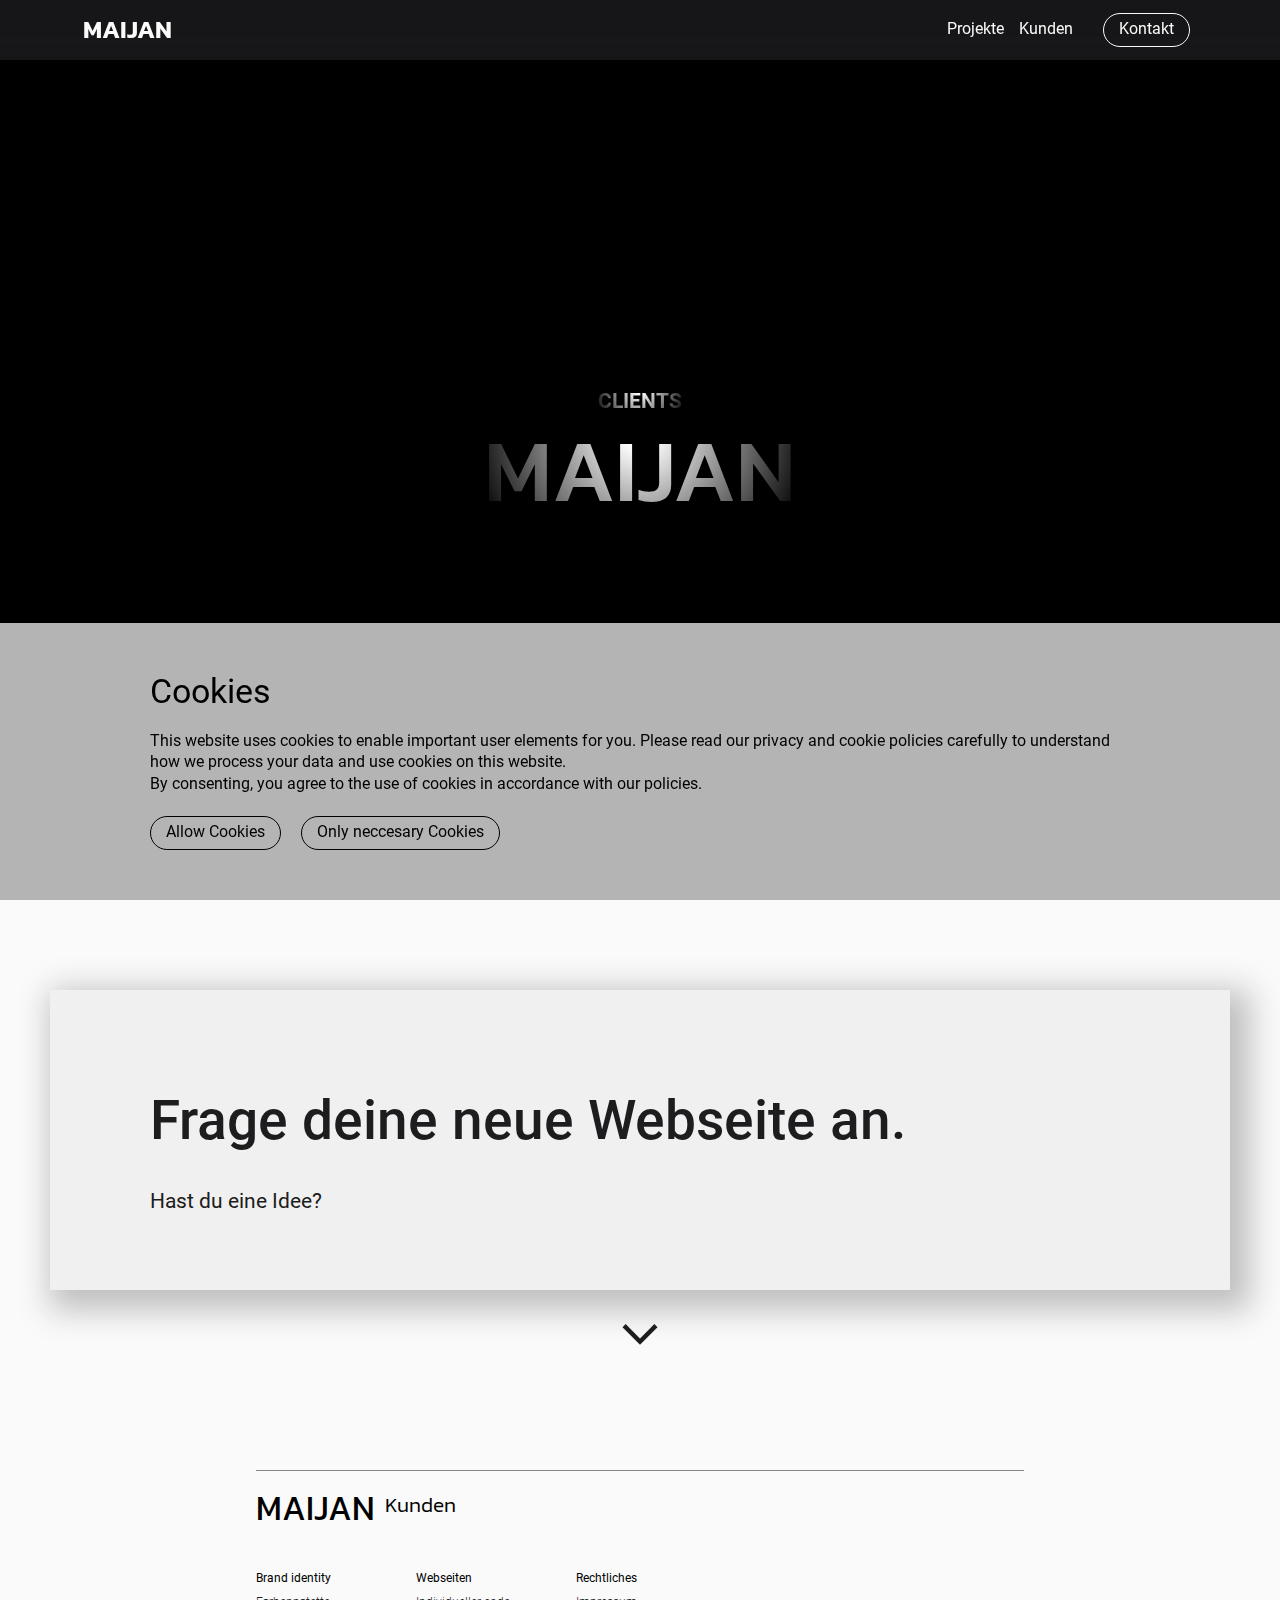
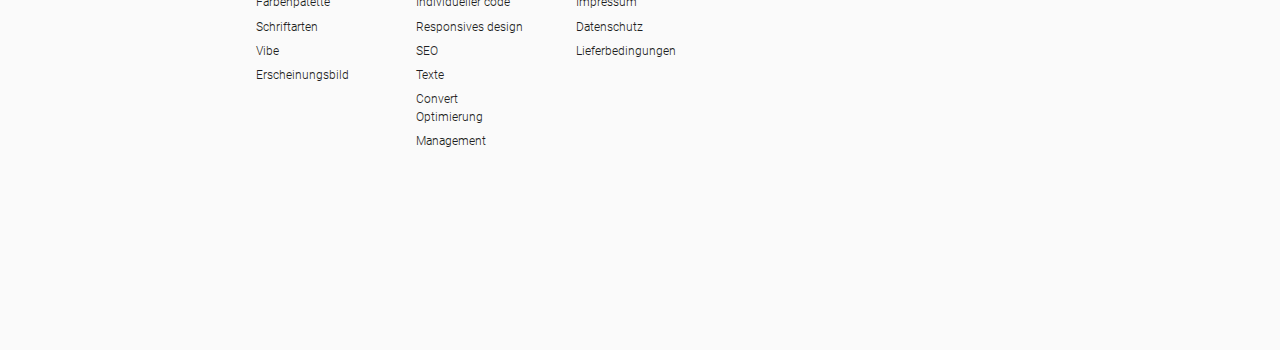
==== commit 65b8cc8a: "Add files via upload" ====
--- a/clients.html
+++ b/clients.html
@@ -3,7 +3,10 @@
 <head>
     <meta charset="UTF-8">
     <meta name="viewport" content="width=device-width, initial-scale=1.0">
-    <title>Clients</title>
+    <title>MAIJAN webproject | Kunden</title>
+    <meta name="description" content="Nimm kontakt mit uns auf.">
+    <link rel="icon" href="images/logo.png">
+    <link rel="stylesheet" href="styles/fonts.css">
     <link rel="stylesheet" href="styles/icons.css">
     <link rel="stylesheet" href="styles/styles.css">
     <link rel="stylesheet" href="styles/clients.css">
@@ -199,7 +202,4 @@
 <script src="js/work.js"></script>
 <script src="js/clients.js"></script>
 <script src="js/cookie.js"></script>
-<link rel="preconnect" href="https://fonts.googleapis.com">
-<link rel="preconnect" href="https://fonts.gstatic.com" crossorigin>
-<link href="https://fonts.googleapis.com/css2?family=Kanit:ital,wght@0,100;0,200;0,300;0,400;0,500;0,600;0,700;0,800;0,900;1,100;1,200;1,300;1,400;1,500;1,600;1,700;1,800;1,900&family=Roboto:ital,wght@0,100;0,300;0,400;0,500;0,700;0,900;1,100;1,300;1,400;1,500;1,700;1,900&display=swap" rel="stylesheet">
 </html>--- a/styles/fonts.css
+++ b/styles/fonts.css
@@ -0,0 +1,156 @@
+/* exo-2-regular - latin */
+@font-face {
+    font-display: swap; /* Check https://developer.mozilla.org/en-US/docs/Web/CSS/@font-face/font-display for other options. */
+    font-family: 'Exo 2';
+    font-style: normal;
+    font-weight: 400;
+    src: url('fonts/exo-2-v21-latin-regular.woff2') format('woff2'); /* Chrome 36+, Opera 23+, Firefox 39+, Safari 12+, iOS 10+ */
+  }
+  /* exo-2-500 - latin */
+  @font-face {
+    font-display: swap; /* Check https://developer.mozilla.org/en-US/docs/Web/CSS/@font-face/font-display for other options. */
+    font-family: 'Exo 2';
+    font-style: normal;
+    font-weight: 500;
+    src: url('fonts/exo-2-v21-latin-500.woff2') format('woff2'); /* Chrome 36+, Opera 23+, Firefox 39+, Safari 12+, iOS 10+ */
+  }
+  /* exo-2-600 - latin */
+  @font-face {
+    font-display: swap; /* Check https://developer.mozilla.org/en-US/docs/Web/CSS/@font-face/font-display for other options. */
+    font-family: 'Exo 2';
+    font-style: normal;
+    font-weight: 600;
+    src: url('fonts/exo-2-v21-latin-600.woff2') format('woff2'); /* Chrome 36+, Opera 23+, Firefox 39+, Safari 12+, iOS 10+ */
+  }
+
+
+
+
+  /* kanit-100 - latin */
+@font-face {
+    font-display: swap; /* Check https://developer.mozilla.org/en-US/docs/Web/CSS/@font-face/font-display for other options. */
+    font-family: 'Kanit';
+    font-style: normal;
+    font-weight: 100;
+    src: url('fonts/kanit-v15-latin-100.woff2') format('woff2'); /* Chrome 36+, Opera 23+, Firefox 39+, Safari 12+, iOS 10+ */
+  }
+  /* kanit-200 - latin */
+  @font-face {
+    font-display: swap; /* Check https://developer.mozilla.org/en-US/docs/Web/CSS/@font-face/font-display for other options. */
+    font-family: 'Kanit';
+    font-style: normal;
+    font-weight: 200;
+    src: url('fonts/kanit-v15-latin-200.woff2') format('woff2'); /* Chrome 36+, Opera 23+, Firefox 39+, Safari 12+, iOS 10+ */
+  }
+  /* kanit-300 - latin */
+  @font-face {
+    font-display: swap; /* Check https://developer.mozilla.org/en-US/docs/Web/CSS/@font-face/font-display for other options. */
+    font-family: 'Kanit';
+    font-style: normal;
+    font-weight: 300;
+    src: url('fonts/kanit-v15-latin-300.woff2') format('woff2'); /* Chrome 36+, Opera 23+, Firefox 39+, Safari 12+, iOS 10+ */
+  }
+  /* kanit-regular - latin */
+  @font-face {
+    font-display: swap; /* Check https://developer.mozilla.org/en-US/docs/Web/CSS/@font-face/font-display for other options. */
+    font-family: 'Kanit';
+    font-style: normal;
+    font-weight: 400;
+    src: url('fonts/kanit-v15-latin-regular.woff2') format('woff2'); /* Chrome 36+, Opera 23+, Firefox 39+, Safari 12+, iOS 10+ */
+  }
+  /* kanit-500 - latin */
+  @font-face {
+    font-display: swap; /* Check https://developer.mozilla.org/en-US/docs/Web/CSS/@font-face/font-display for other options. */
+    font-family: 'Kanit';
+    font-style: normal;
+    font-weight: 500;
+    src: url('fonts/kanit-v15-latin-500.woff2') format('woff2'); /* Chrome 36+, Opera 23+, Firefox 39+, Safari 12+, iOS 10+ */
+  }
+  /* kanit-600 - latin */
+  @font-face {
+    font-display: swap; /* Check https://developer.mozilla.org/en-US/docs/Web/CSS/@font-face/font-display for other options. */
+    font-family: 'Kanit';
+    font-style: normal;
+    font-weight: 600;
+    src: url('fonts/kanit-v15-latin-600.woff2') format('woff2'); /* Chrome 36+, Opera 23+, Firefox 39+, Safari 12+, iOS 10+ */
+  }
+  /* kanit-700 - latin */
+  @font-face {
+    font-display: swap; /* Check https://developer.mozilla.org/en-US/docs/Web/CSS/@font-face/font-display for other options. */
+    font-family: 'Kanit';
+    font-style: normal;
+    font-weight: 700;
+    src: url('fonts/kanit-v15-latin-700.woff2') format('woff2'); /* Chrome 36+, Opera 23+, Firefox 39+, Safari 12+, iOS 10+ */
+  }
+  /* kanit-800 - latin */
+  @font-face {
+    font-display: swap; /* Check https://developer.mozilla.org/en-US/docs/Web/CSS/@font-face/font-display for other options. */
+    font-family: 'Kanit';
+    font-style: normal;
+    font-weight: 800;
+    src: url('fonts/kanit-v15-latin-800.woff2') format('woff2'); /* Chrome 36+, Opera 23+, Firefox 39+, Safari 12+, iOS 10+ */
+  }
+  /* kanit-900 - latin */
+  @font-face {
+    font-display: swap; /* Check https://developer.mozilla.org/en-US/docs/Web/CSS/@font-face/font-display for other options. */
+    font-family: 'Kanit';
+    font-style: normal;
+    font-weight: 900;
+    src: url('fonts/kanit-v15-latin-900.woff2') format('woff2'); /* Chrome 36+, Opera 23+, Firefox 39+, Safari 12+, iOS 10+ */
+  }
+
+
+
+
+
+
+
+
+  /* roboto-100 - latin */
+@font-face {
+    font-display: swap; /* Check https://developer.mozilla.org/en-US/docs/Web/CSS/@font-face/font-display for other options. */
+    font-family: 'Roboto';
+    font-style: normal;
+    font-weight: 100;
+    src: url('fonts/roboto-v30-latin-100.woff2') format('woff2'); /* Chrome 36+, Opera 23+, Firefox 39+, Safari 12+, iOS 10+ */
+  }
+  /* roboto-300 - latin */
+  @font-face {
+    font-display: swap; /* Check https://developer.mozilla.org/en-US/docs/Web/CSS/@font-face/font-display for other options. */
+    font-family: 'Roboto';
+    font-style: normal;
+    font-weight: 300;
+    src: url('fonts/roboto-v30-latin-300.woff2') format('woff2'); /* Chrome 36+, Opera 23+, Firefox 39+, Safari 12+, iOS 10+ */
+  }
+  /* roboto-regular - latin */
+  @font-face {
+    font-display: swap; /* Check https://developer.mozilla.org/en-US/docs/Web/CSS/@font-face/font-display for other options. */
+    font-family: 'Roboto';
+    font-style: normal;
+    font-weight: 400;
+    src: url('fonts/roboto-v30-latin-regular.woff2') format('woff2'); /* Chrome 36+, Opera 23+, Firefox 39+, Safari 12+, iOS 10+ */
+  }
+  /* roboto-500 - latin */
+  @font-face {
+    font-display: swap; /* Check https://developer.mozilla.org/en-US/docs/Web/CSS/@font-face/font-display for other options. */
+    font-family: 'Roboto';
+    font-style: normal;
+    font-weight: 500;
+    src: url('fonts/roboto-v30-latin-500.woff2') format('woff2'); /* Chrome 36+, Opera 23+, Firefox 39+, Safari 12+, iOS 10+ */
+  }
+  /* roboto-700 - latin */
+  @font-face {
+    font-display: swap; /* Check https://developer.mozilla.org/en-US/docs/Web/CSS/@font-face/font-display for other options. */
+    font-family: 'Roboto';
+    font-style: normal;
+    font-weight: 700;
+    src: url('fonts/roboto-v30-latin-700.woff2') format('woff2'); /* Chrome 36+, Opera 23+, Firefox 39+, Safari 12+, iOS 10+ */
+  }
+  /* roboto-900 - latin */
+  @font-face {
+    font-display: swap; /* Check https://developer.mozilla.org/en-US/docs/Web/CSS/@font-face/font-display for other options. */
+    font-family: 'Roboto';
+    font-style: normal;
+    font-weight: 900;
+    src: url('fonts/roboto-v30-latin-900.woff2') format('woff2'); /* Chrome 36+, Opera 23+, Firefox 39+, Safari 12+, iOS 10+ */
+  }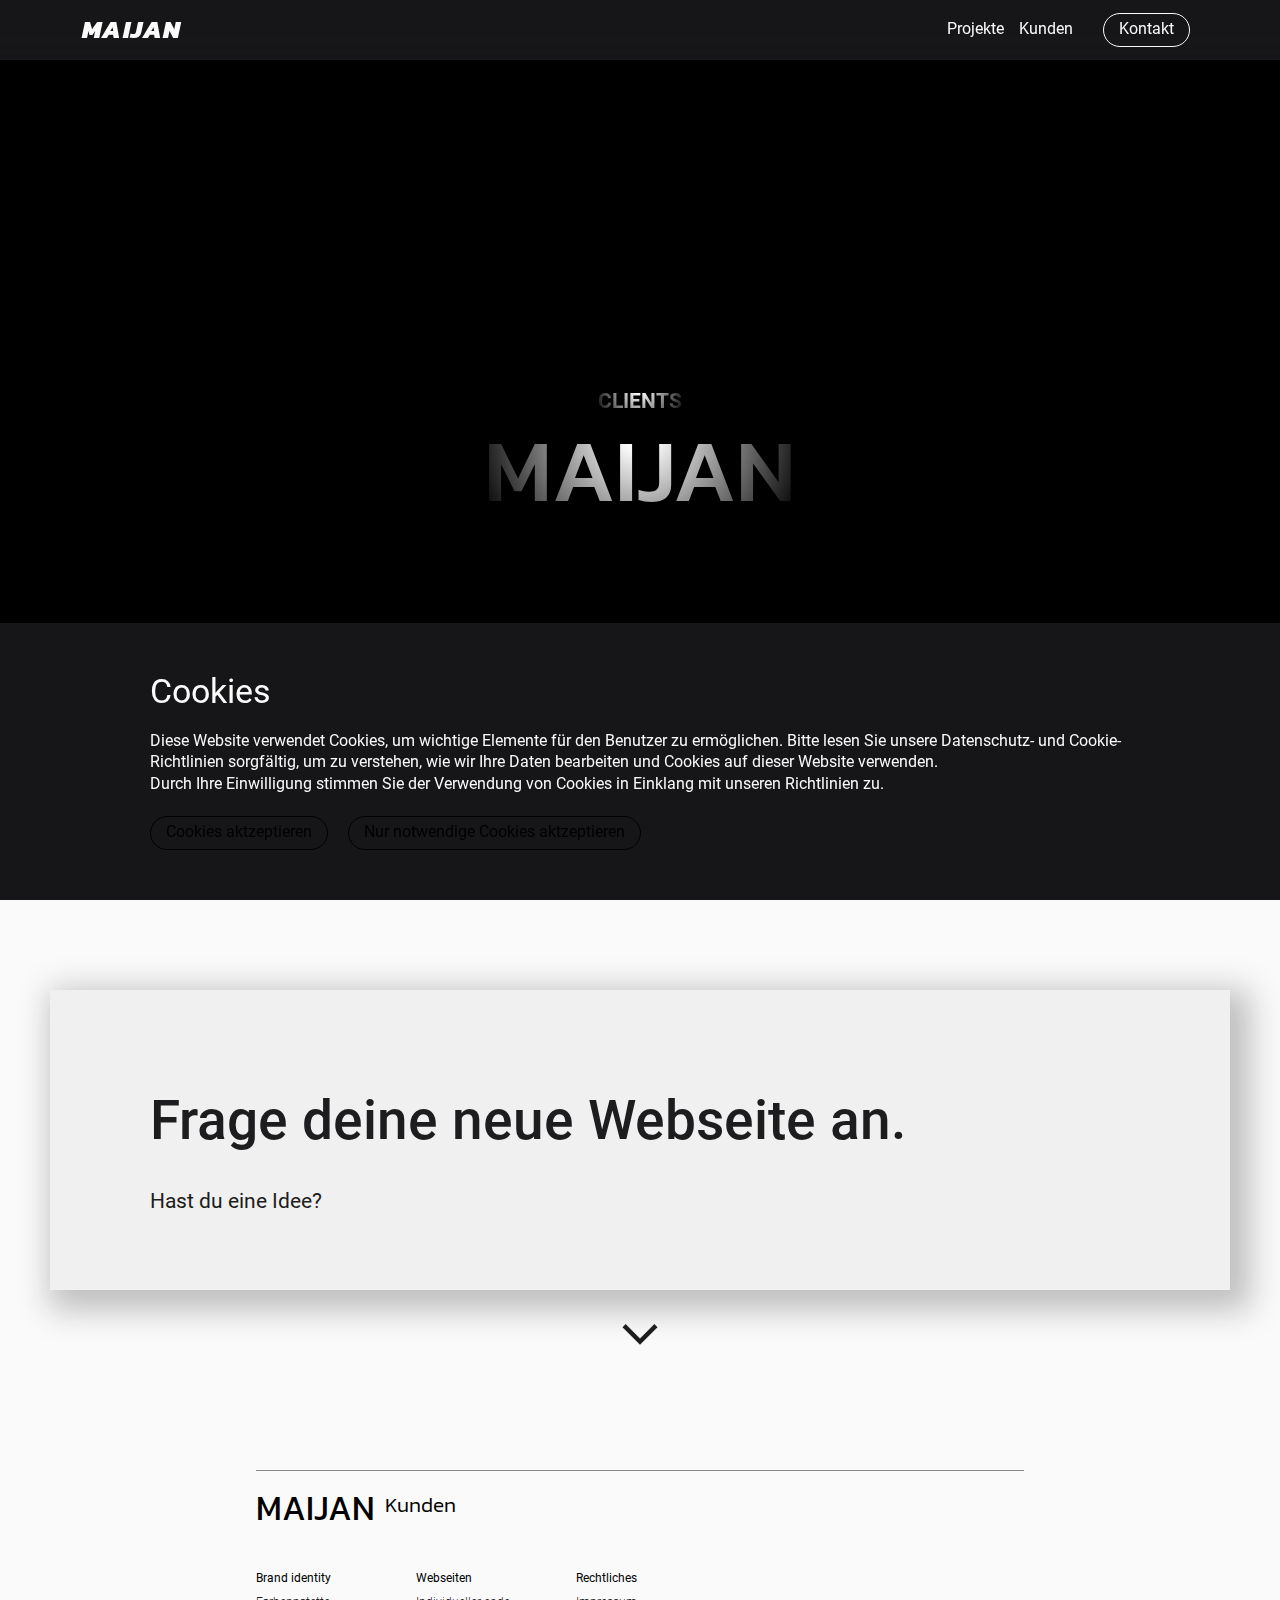
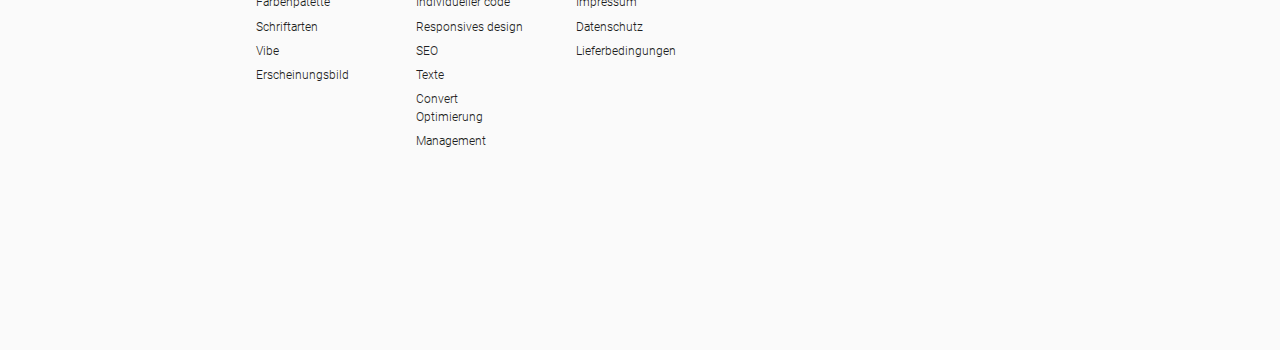
==== commit 48866846: "Add files via upload" ====
--- a/clients.html
+++ b/clients.html
@@ -12,14 +12,14 @@
     <link rel="stylesheet" href="styles/clients.css">
 </head>
 <body>
-    <section id="cookieBanner">
+    <section id="cookieBanner" class="dark">
         <h4 class="info">Cookies</h4>
-        <h6 class="info">This website uses cookies to enable important user elements for you. Please read our privacy and cookie policies
-            carefully to understand how we process your data and use cookies on this website. <br> 
-            By consenting, you agree to the use of cookies in accordance with our policies.</h6>
+        <h6 class="info">Diese Website verwendet Cookies, um wichtige Elemente für den Benutzer zu ermöglichen. 
+            Bitte lesen Sie unsere Datenschutz- und Cookie-Richtlinien sorgfältig, um zu verstehen, wie wir Ihre Daten bearbeiten und Cookies auf dieser Website verwenden.  <br>
+            Durch Ihre Einwilligung stimmen Sie der Verwendung von Cookies in Einklang mit unseren Richtlinien zu.</h6>
         <div>
-            <button class="bt1 bSwich2" id="cookie-btn1"><h6>Allow Cookies</h6></button>
-            <button class="bt1 bSwich2" id="cookie-btn2"><h6>Only neccesary Cookies</h6></button>
+            <button class="bt1 bSwich2" id="cookie-btn1"><h6>Cookies aktzeptieren</h6></button>
+            <button class="bt1 bSwich2" id="cookie-btn2"><h6>Nur notwendige Cookies aktzeptieren</h6></button>
         </div>
     </section>
     <header id="H" class="dark">
--- a/styles/fonts.css
+++ b/styles/fonts.css
@@ -26,78 +26,150 @@
 
 
 
-  /* kanit-100 - latin */
-@font-face {
-    font-display: swap; /* Check https://developer.mozilla.org/en-US/docs/Web/CSS/@font-face/font-display for other options. */
-    font-family: 'Kanit';
-    font-style: normal;
-    font-weight: 100;
-    src: url('fonts/kanit-v15-latin-100.woff2') format('woff2'); /* Chrome 36+, Opera 23+, Firefox 39+, Safari 12+, iOS 10+ */
-  }
-  /* kanit-200 - latin */
-  @font-face {
-    font-display: swap; /* Check https://developer.mozilla.org/en-US/docs/Web/CSS/@font-face/font-display for other options. */
-    font-family: 'Kanit';
-    font-style: normal;
-    font-weight: 200;
-    src: url('fonts/kanit-v15-latin-200.woff2') format('woff2'); /* Chrome 36+, Opera 23+, Firefox 39+, Safari 12+, iOS 10+ */
-  }
-  /* kanit-300 - latin */
-  @font-face {
-    font-display: swap; /* Check https://developer.mozilla.org/en-US/docs/Web/CSS/@font-face/font-display for other options. */
-    font-family: 'Kanit';
-    font-style: normal;
-    font-weight: 300;
-    src: url('fonts/kanit-v15-latin-300.woff2') format('woff2'); /* Chrome 36+, Opera 23+, Firefox 39+, Safari 12+, iOS 10+ */
-  }
-  /* kanit-regular - latin */
-  @font-face {
-    font-display: swap; /* Check https://developer.mozilla.org/en-US/docs/Web/CSS/@font-face/font-display for other options. */
-    font-family: 'Kanit';
-    font-style: normal;
-    font-weight: 400;
-    src: url('fonts/kanit-v15-latin-regular.woff2') format('woff2'); /* Chrome 36+, Opera 23+, Firefox 39+, Safari 12+, iOS 10+ */
-  }
-  /* kanit-500 - latin */
-  @font-face {
-    font-display: swap; /* Check https://developer.mozilla.org/en-US/docs/Web/CSS/@font-face/font-display for other options. */
-    font-family: 'Kanit';
-    font-style: normal;
-    font-weight: 500;
-    src: url('fonts/kanit-v15-latin-500.woff2') format('woff2'); /* Chrome 36+, Opera 23+, Firefox 39+, Safari 12+, iOS 10+ */
-  }
-  /* kanit-600 - latin */
-  @font-face {
-    font-display: swap; /* Check https://developer.mozilla.org/en-US/docs/Web/CSS/@font-face/font-display for other options. */
-    font-family: 'Kanit';
-    font-style: normal;
-    font-weight: 600;
-    src: url('fonts/kanit-v15-latin-600.woff2') format('woff2'); /* Chrome 36+, Opera 23+, Firefox 39+, Safari 12+, iOS 10+ */
-  }
-  /* kanit-700 - latin */
-  @font-face {
-    font-display: swap; /* Check https://developer.mozilla.org/en-US/docs/Web/CSS/@font-face/font-display for other options. */
-    font-family: 'Kanit';
-    font-style: normal;
-    font-weight: 700;
-    src: url('fonts/kanit-v15-latin-700.woff2') format('woff2'); /* Chrome 36+, Opera 23+, Firefox 39+, Safari 12+, iOS 10+ */
-  }
-  /* kanit-800 - latin */
-  @font-face {
-    font-display: swap; /* Check https://developer.mozilla.org/en-US/docs/Web/CSS/@font-face/font-display for other options. */
-    font-family: 'Kanit';
-    font-style: normal;
-    font-weight: 800;
-    src: url('fonts/kanit-v15-latin-800.woff2') format('woff2'); /* Chrome 36+, Opera 23+, Firefox 39+, Safari 12+, iOS 10+ */
-  }
-  /* kanit-900 - latin */
-  @font-face {
-    font-display: swap; /* Check https://developer.mozilla.org/en-US/docs/Web/CSS/@font-face/font-display for other options. */
-    font-family: 'Kanit';
-    font-style: normal;
-    font-weight: 900;
-    src: url('fonts/kanit-v15-latin-900.woff2') format('woff2'); /* Chrome 36+, Opera 23+, Firefox 39+, Safari 12+, iOS 10+ */
-  }
+/* kanit-100 - latin */
+@font-face {
+  font-display: swap; /* Check https://developer.mozilla.org/en-US/docs/Web/CSS/@font-face/font-display for other options. */
+  font-family: 'Kanit';
+  font-style: normal;
+  font-weight: 100;
+  src: url('fonts/kanit-v15-latin-100.woff2') format('woff2'); /* Chrome 36+, Opera 23+, Firefox 39+, Safari 12+, iOS 10+ */
+}
+/* kanit-100italic - latin */
+@font-face {
+  font-display: swap; /* Check https://developer.mozilla.org/en-US/docs/Web/CSS/@font-face/font-display for other options. */
+  font-family: 'Kanit';
+  font-style: italic;
+  font-weight: 100;
+  src: url('fonts/kanit-v15-latin-100italic.woff2') format('woff2'); /* Chrome 36+, Opera 23+, Firefox 39+, Safari 12+, iOS 10+ */
+}
+/* kanit-200 - latin */
+@font-face {
+  font-display: swap; /* Check https://developer.mozilla.org/en-US/docs/Web/CSS/@font-face/font-display for other options. */
+  font-family: 'Kanit';
+  font-style: normal;
+  font-weight: 200;
+  src: url('fonts/kanit-v15-latin-200.woff2') format('woff2'); /* Chrome 36+, Opera 23+, Firefox 39+, Safari 12+, iOS 10+ */
+}
+/* kanit-200italic - latin */
+@font-face {
+  font-display: swap; /* Check https://developer.mozilla.org/en-US/docs/Web/CSS/@font-face/font-display for other options. */
+  font-family: 'Kanit';
+  font-style: italic;
+  font-weight: 200;
+  src: url('fonts/kanit-v15-latin-200italic.woff2') format('woff2'); /* Chrome 36+, Opera 23+, Firefox 39+, Safari 12+, iOS 10+ */
+}
+/* kanit-300 - latin */
+@font-face {
+  font-display: swap; /* Check https://developer.mozilla.org/en-US/docs/Web/CSS/@font-face/font-display for other options. */
+  font-family: 'Kanit';
+  font-style: normal;
+  font-weight: 300;
+  src: url('fonts/kanit-v15-latin-300.woff2') format('woff2'); /* Chrome 36+, Opera 23+, Firefox 39+, Safari 12+, iOS 10+ */
+}
+/* kanit-300italic - latin */
+@font-face {
+  font-display: swap; /* Check https://developer.mozilla.org/en-US/docs/Web/CSS/@font-face/font-display for other options. */
+  font-family: 'Kanit';
+  font-style: italic;
+  font-weight: 300;
+  src: url('fonts/kanit-v15-latin-300italic.woff2') format('woff2'); /* Chrome 36+, Opera 23+, Firefox 39+, Safari 12+, iOS 10+ */
+}
+/* kanit-regular - latin */
+@font-face {
+  font-display: swap; /* Check https://developer.mozilla.org/en-US/docs/Web/CSS/@font-face/font-display for other options. */
+  font-family: 'Kanit';
+  font-style: normal;
+  font-weight: 400;
+  src: url('fonts/kanit-v15-latin-regular.woff2') format('woff2'); /* Chrome 36+, Opera 23+, Firefox 39+, Safari 12+, iOS 10+ */
+}
+/* kanit-italic - latin */
+@font-face {
+  font-display: swap; /* Check https://developer.mozilla.org/en-US/docs/Web/CSS/@font-face/font-display for other options. */
+  font-family: 'Kanit';
+  font-style: italic;
+  font-weight: 400;
+  src: url('fonts/kanit-v15-latin-italic.woff2') format('woff2'); /* Chrome 36+, Opera 23+, Firefox 39+, Safari 12+, iOS 10+ */
+}
+/* kanit-500 - latin */
+@font-face {
+  font-display: swap; /* Check https://developer.mozilla.org/en-US/docs/Web/CSS/@font-face/font-display for other options. */
+  font-family: 'Kanit';
+  font-style: normal;
+  font-weight: 500;
+  src: url('fonts/kanit-v15-latin-500.woff2') format('woff2'); /* Chrome 36+, Opera 23+, Firefox 39+, Safari 12+, iOS 10+ */
+}
+/* kanit-500italic - latin */
+@font-face {
+  font-display: swap; /* Check https://developer.mozilla.org/en-US/docs/Web/CSS/@font-face/font-display for other options. */
+  font-family: 'Kanit';
+  font-style: italic;
+  font-weight: 500;
+  src: url('fonts/kanit-v15-latin-500italic.woff2') format('woff2'); /* Chrome 36+, Opera 23+, Firefox 39+, Safari 12+, iOS 10+ */
+}
+/* kanit-600 - latin */
+@font-face {
+  font-display: swap; /* Check https://developer.mozilla.org/en-US/docs/Web/CSS/@font-face/font-display for other options. */
+  font-family: 'Kanit';
+  font-style: normal;
+  font-weight: 600;
+  src: url('fonts/kanit-v15-latin-600.woff2') format('woff2'); /* Chrome 36+, Opera 23+, Firefox 39+, Safari 12+, iOS 10+ */
+}
+/* kanit-600italic - latin */
+@font-face {
+  font-display: swap; /* Check https://developer.mozilla.org/en-US/docs/Web/CSS/@font-face/font-display for other options. */
+  font-family: 'Kanit';
+  font-style: italic;
+  font-weight: 600;
+  src: url('fonts/kanit-v15-latin-600italic.woff2') format('woff2'); /* Chrome 36+, Opera 23+, Firefox 39+, Safari 12+, iOS 10+ */
+}
+/* kanit-700 - latin */
+@font-face {
+  font-display: swap; /* Check https://developer.mozilla.org/en-US/docs/Web/CSS/@font-face/font-display for other options. */
+  font-family: 'Kanit';
+  font-style: normal;
+  font-weight: 700;
+  src: url('fonts/kanit-v15-latin-700.woff2') format('woff2'); /* Chrome 36+, Opera 23+, Firefox 39+, Safari 12+, iOS 10+ */
+}
+/* kanit-700italic - latin */
+@font-face {
+  font-display: swap; /* Check https://developer.mozilla.org/en-US/docs/Web/CSS/@font-face/font-display for other options. */
+  font-family: 'Kanit';
+  font-style: italic;
+  font-weight: 700;
+  src: url('fonts/kanit-v15-latin-700italic.woff2') format('woff2'); /* Chrome 36+, Opera 23+, Firefox 39+, Safari 12+, iOS 10+ */
+}
+/* kanit-800 - latin */
+@font-face {
+  font-display: swap; /* Check https://developer.mozilla.org/en-US/docs/Web/CSS/@font-face/font-display for other options. */
+  font-family: 'Kanit';
+  font-style: normal;
+  font-weight: 800;
+  src: url('fonts/kanit-v15-latin-800.woff2') format('woff2'); /* Chrome 36+, Opera 23+, Firefox 39+, Safari 12+, iOS 10+ */
+}
+/* kanit-800italic - latin */
+@font-face {
+  font-display: swap; /* Check https://developer.mozilla.org/en-US/docs/Web/CSS/@font-face/font-display for other options. */
+  font-family: 'Kanit';
+  font-style: italic;
+  font-weight: 800;
+  src: url('fonts/kanit-v15-latin-800italic.woff2') format('woff2'); /* Chrome 36+, Opera 23+, Firefox 39+, Safari 12+, iOS 10+ */
+}
+/* kanit-900 - latin */
+@font-face {
+  font-display: swap; /* Check https://developer.mozilla.org/en-US/docs/Web/CSS/@font-face/font-display for other options. */
+  font-family: 'Kanit';
+  font-style: normal;
+  font-weight: 900;
+  src: url('fonts/kanit-v15-latin-900.woff2') format('woff2'); /* Chrome 36+, Opera 23+, Firefox 39+, Safari 12+, iOS 10+ */
+}
+/* kanit-900italic - latin */
+@font-face {
+  font-display: swap; /* Check https://developer.mozilla.org/en-US/docs/Web/CSS/@font-face/font-display for other options. */
+  font-family: 'Kanit';
+  font-style: italic;
+  font-weight: 900;
+  src: url('fonts/kanit-v15-latin-900italic.woff2') format('woff2'); /* Chrome 36+, Opera 23+, Firefox 39+, Safari 12+, iOS 10+ */
+}
 
 
 
--- a/styles/styles.css
+++ b/styles/styles.css
@@ -923,8 +923,10 @@
         gap: 5px;
         
         & *{
-            font-weight: 600;
+            font-weight: 800;
             font-family: var(--font-1-);
+            font-style: italic;
+            letter-spacing: 1px;
             scale: 1.2;
         }
         
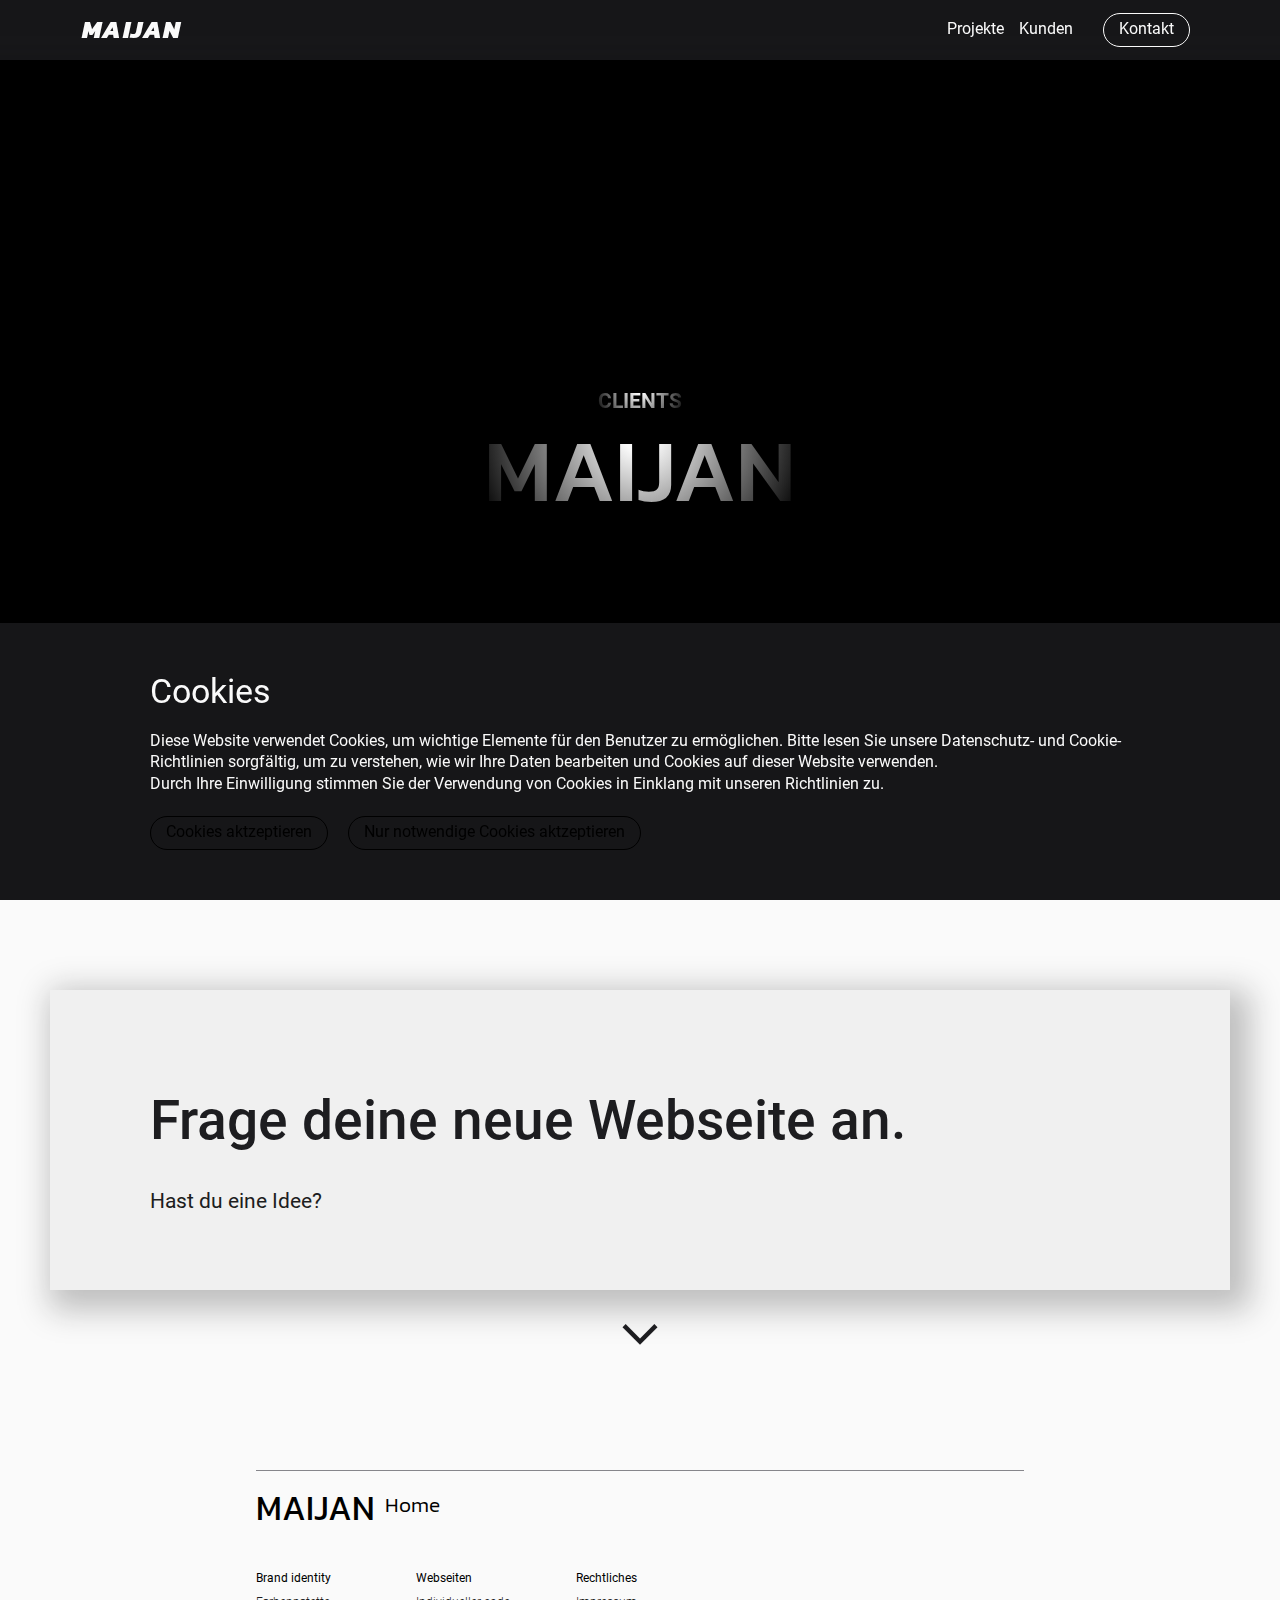
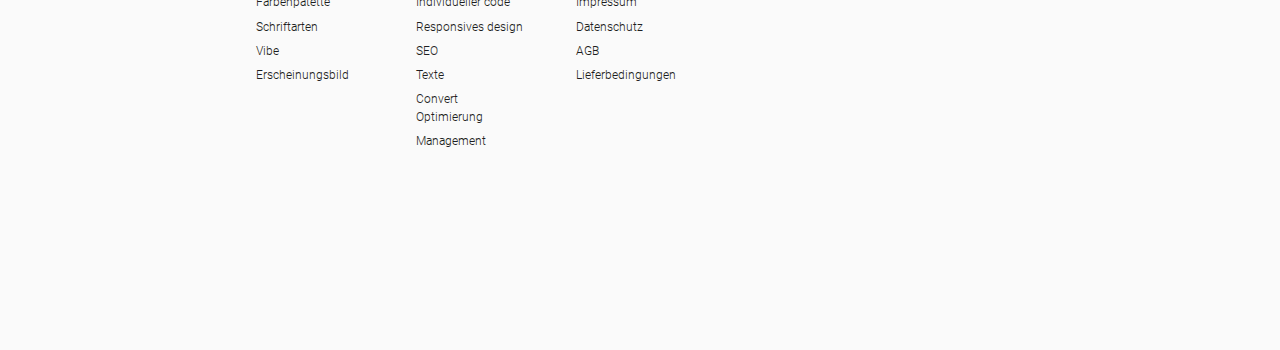
==== commit bc36fd28: "Add files via upload" ====
--- a/clients.html
+++ b/clients.html
@@ -173,7 +173,7 @@
     <footer>
         <article class="logo">
             <h4>MAIJAN</h4>
-            <h5>Kunden</h5>
+            <h5>Home</h5>
         </article>
         <aside class="links">
             <a href="index.html#brandIntro" class="heading">Brand identity</a>
@@ -195,6 +195,7 @@
             <a href="id.html" class="heading">Rechtliches</a>
             <a href="id.html#impressum">Impressum</a>
             <a href="id.html#daten">Datenschutz</a>
+            <a href="id.html#agb">AGB</a>
             <a href="id.html#bedingungen">Lieferbedingungen</a>
         </aside>
     </footer>
--- a/styles/styles.css
+++ b/styles/styles.css
@@ -538,6 +538,11 @@
     }
     & h4, h5, h6{
         color: var(--col-3-);
+    }
+    &.informational{
+        & *{
+            color: var(--col-2-);
+        }
     }
 }
 *.infoW3{
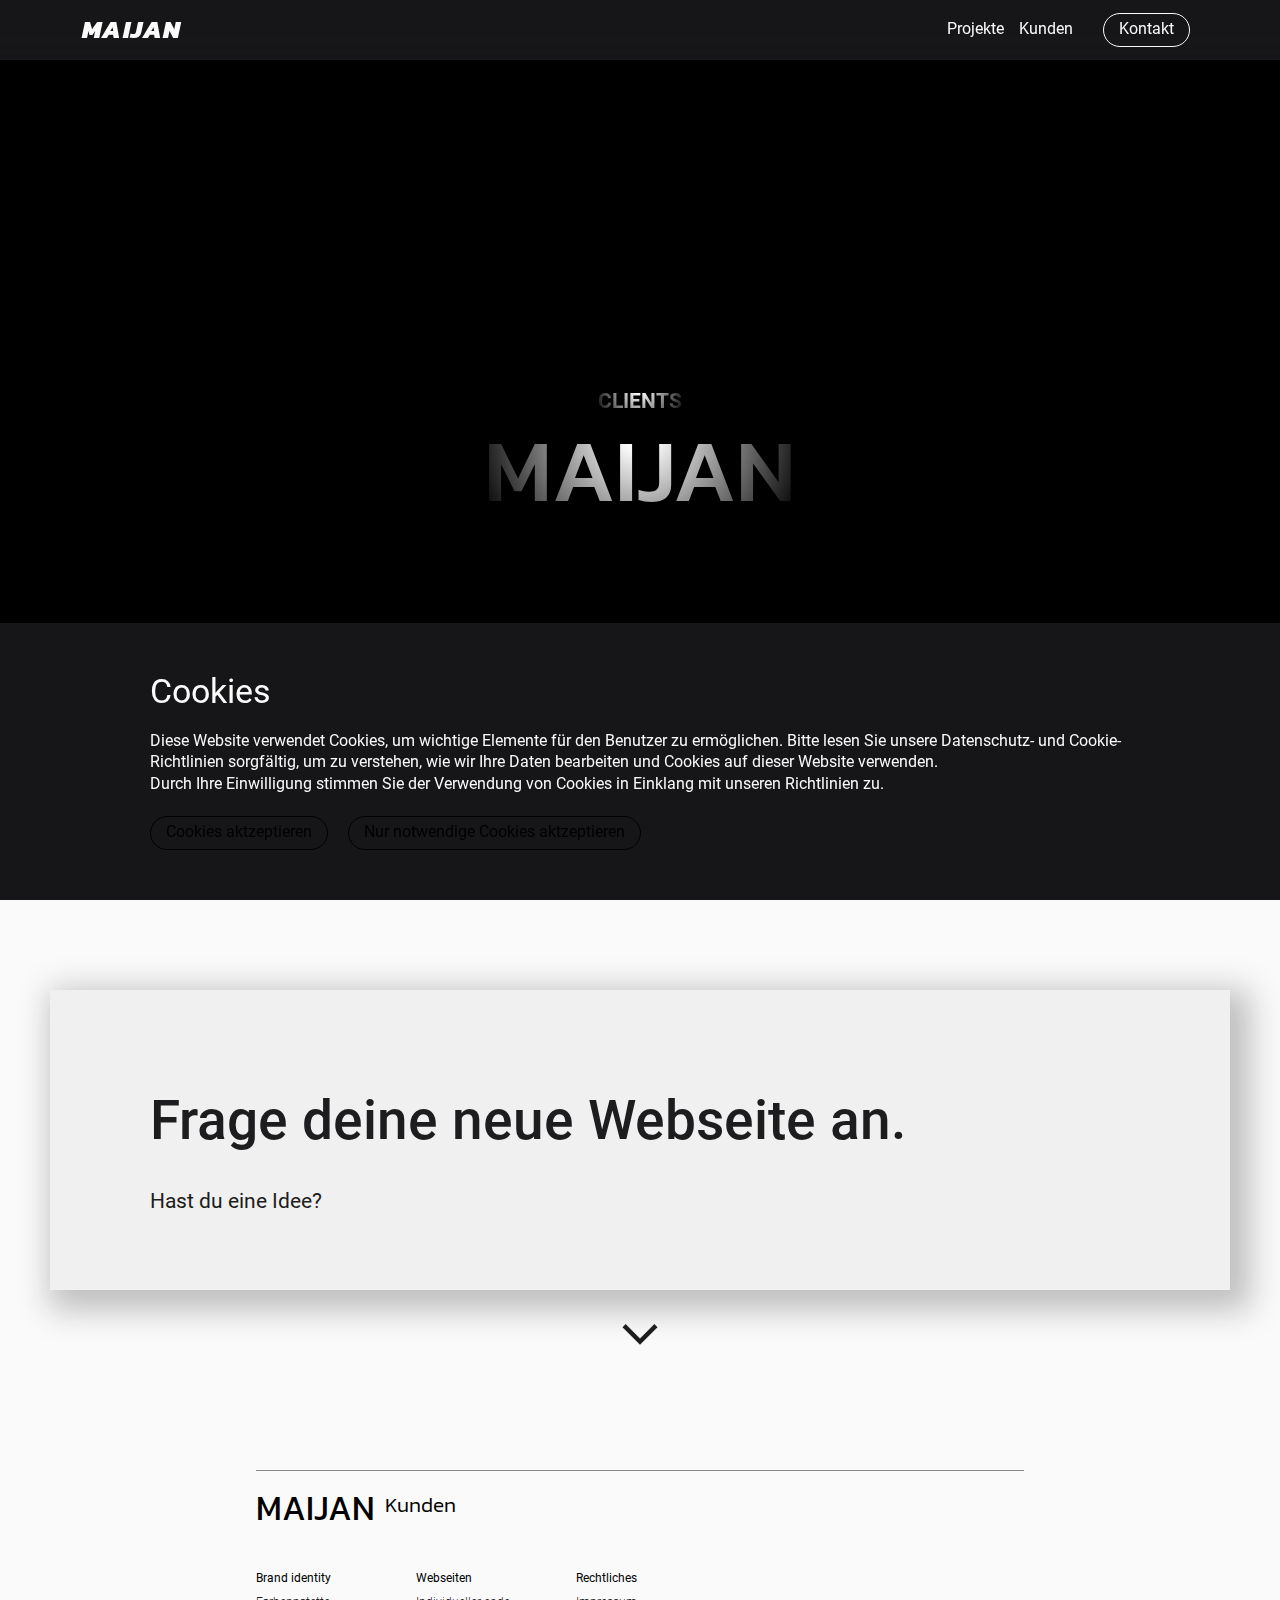
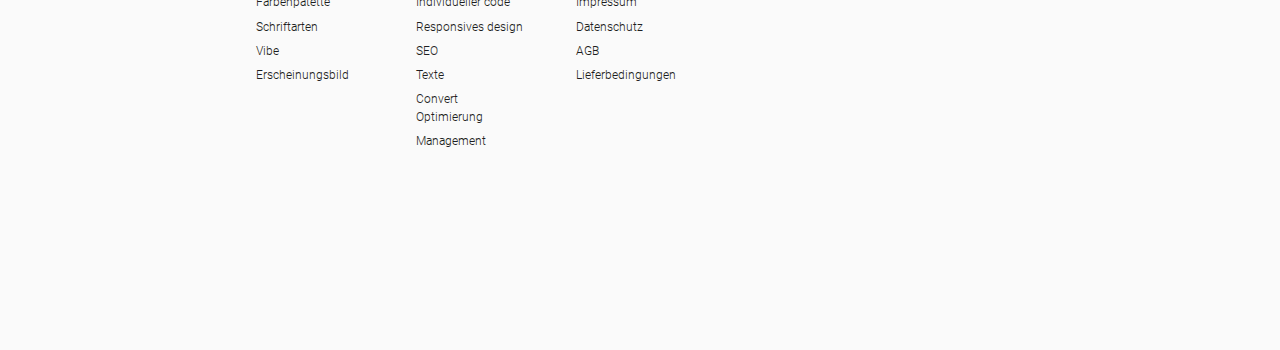
==== commit a51d01b2: "Add files via upload" ====
--- a/clients.html
+++ b/clients.html
@@ -173,7 +173,7 @@
     <footer>
         <article class="logo">
             <h4>MAIJAN</h4>
-            <h5>Home</h5>
+            <h5>Kunden</h5>
         </article>
         <aside class="links">
             <a href="index.html#brandIntro" class="heading">Brand identity</a>
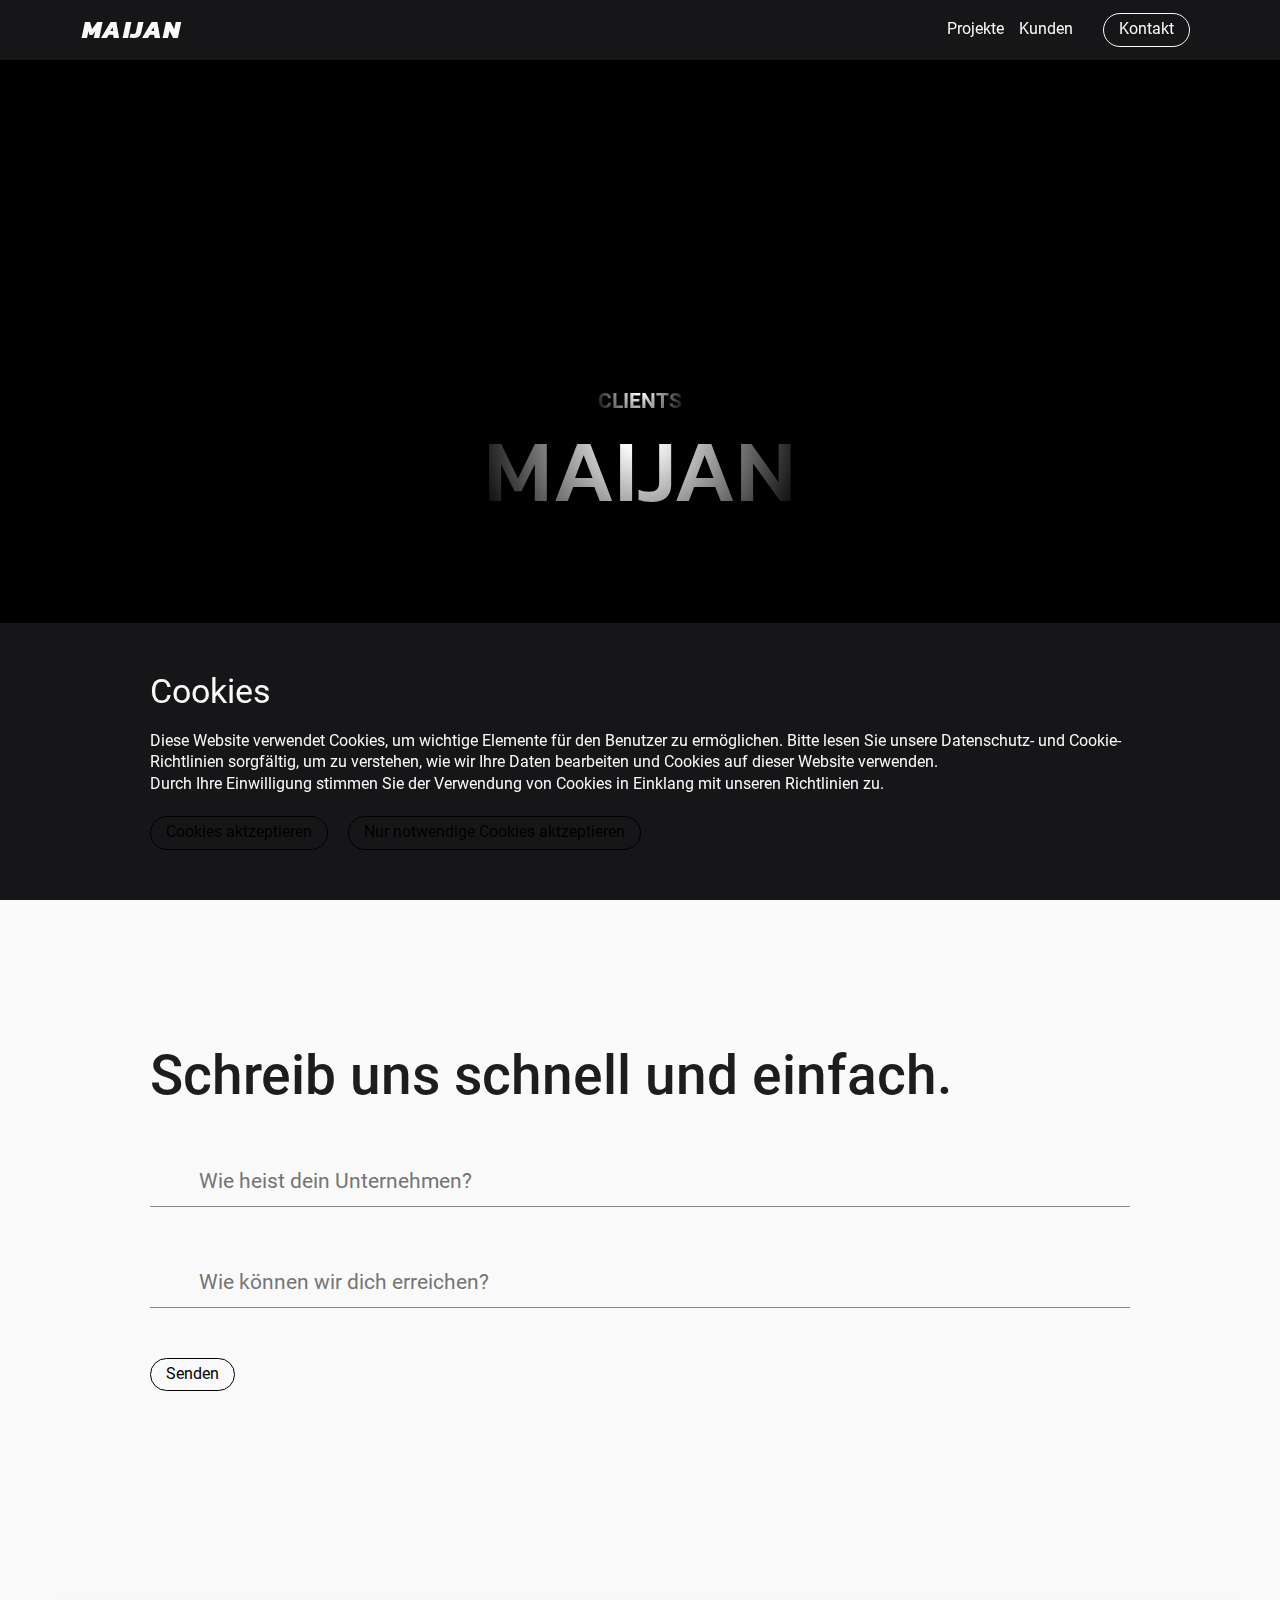
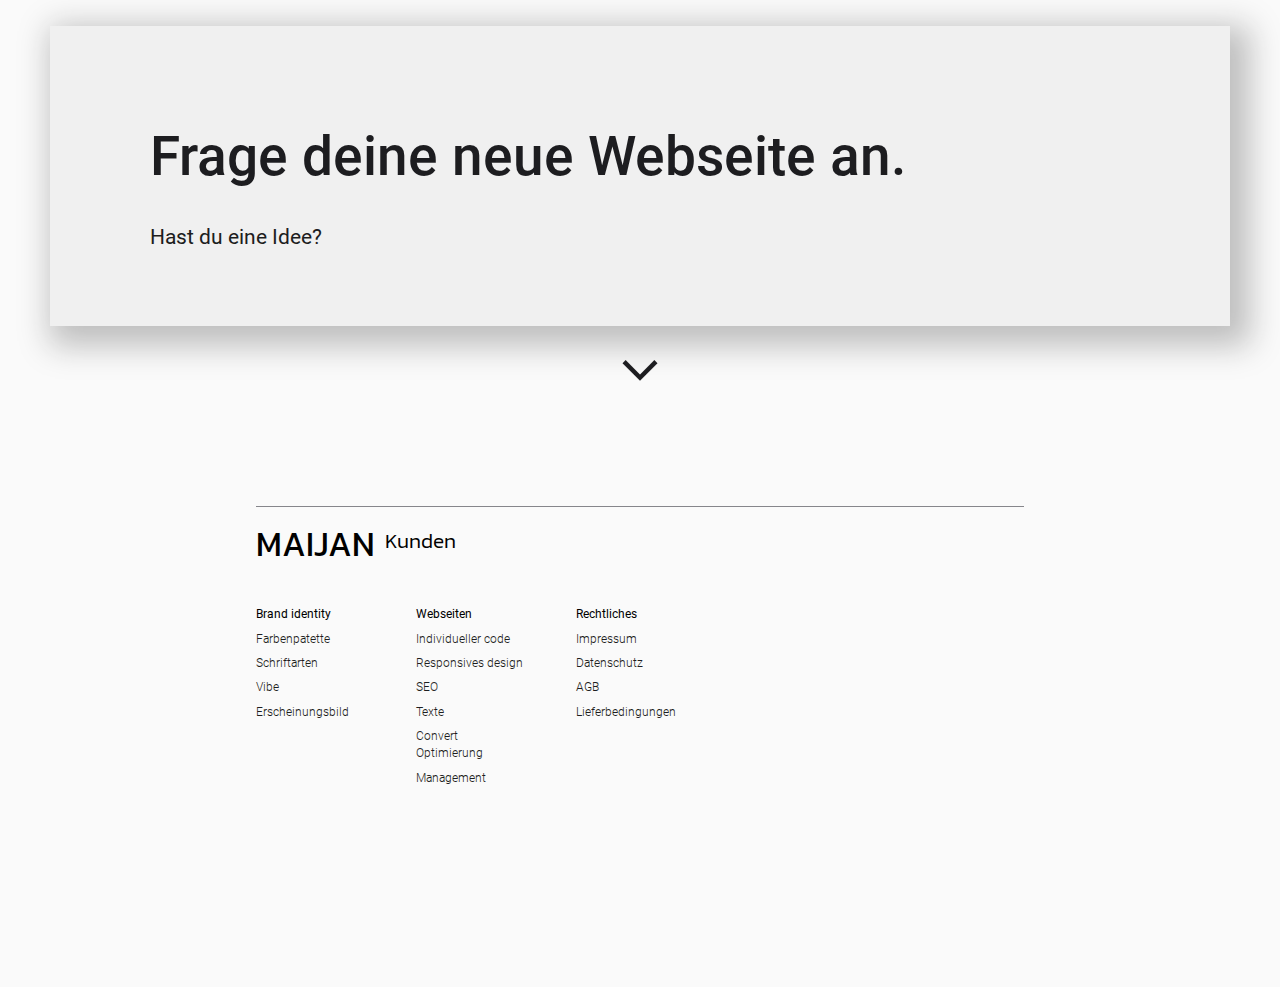
==== commit 040b76e7: "Add files via upload" ====
--- a/clients.html
+++ b/clients.html
@@ -41,6 +41,22 @@
             <h2 class="colorFullC1">MAIJAN</h2>
         </article>
     </main>
+    <main id="conForm">
+        <form action="https://formspree.io/f/myyqvdgd" method="POST" id="f0">
+            <article class="info2">
+                <h3>Schreib uns schnell und einfach.</h3>
+            </article>
+            <article class="info2">
+                <input class="Tinput" type="text" name="Name" placeholder="Wie heist dein Unternehmen?" required>
+            </article>
+            <article class="info2">
+                <input class="Tinput" type="text" name="E-Mail" placeholder="Wie können wir dich erreichen?" required>
+            </article>
+            <button type="submit" class="bt2">
+                <h6>Senden</h6>
+            </button>
+        </form>
+    </main>
     <main id="inForm">
         <form action="https://formspree.io/f/myyqvdgd" method="POST" id="f1">
             <article class="info2">
@@ -66,7 +82,7 @@
                 <h5>Hast du schon eine Webseite?</h5>
                 <article class="formTeil1">
                     <article class="checkStyle1">
-                        <input type="checkbox" id="c1" onclick="Change()" name="Hat Farben" required oninvalid="this.setCustomValidity('Bitte gib deinen Namen ein')" oninput="setCustomValidity('')">
+                        <input type="checkbox" id="c1" onclick="Change()" name="Hat Webseite">
                         <label id="d1" for="c1">
                             <h5>nein</h5>
                         </label>
@@ -75,11 +91,11 @@
             </article>
             <article class="info2">
                 <h5>Welche social media Kan&aumlle hat deine Firma?</h5>
-                <input class="Tinput" type="text">
+                <input class="Tinput" type="text" name="Sociel media">
             </article>
             <article class="info2">
                 <h5>Unter welcher E-Mail k&oumlnnen wir dich erreichen?</h5>
-                <input class="Tinput" type="email">
+                <input class="Tinput" type="email" required name="E-mail">
             </article>
             <article class="info2 topSpace up">
                 <h4>Das Projekt</h4>
@@ -88,7 +104,7 @@
                 <h5>Hast du eine Farbpalette f&uumlr deine Webseite?</h5>
                 <article class="formTeil1">
                     <article class="checkStyle1">
-                        <input type="checkbox" id="c2" onclick="Change()" name="Hat Farben" required oninvalid="this.setCustomValidity('Bitte gib deinen Namen ein')" oninput="setCustomValidity('')">
+                        <input type="checkbox" id="c2" onclick="Change()" name="Hat Farben">
                         <label id="d2" for="c2">
                             <h5>nein</h5>
                         </label>
@@ -99,7 +115,7 @@
                 <h5>Hast du Schriftarten f&uumlr deine Webseite?</h5>
                 <article class="formTeil1">
                     <article class="checkStyle1">
-                        <input type="checkbox" id="c3" onclick="Change()">
+                        <input type="checkbox" id="c3" onclick="Change()" name="Hat Schriftarten">
                         <label id="d3" for="c3">
                             <h5>nein</h5>
                         </label>
@@ -110,7 +126,7 @@
                 <h5>Hast du Bilder f&uumlr deine Webseite?</h5>
                 <article class="formTeil1">
                     <article class="checkStyle1">
-                        <input type="checkbox" id="c4" onclick="Change()">
+                        <input type="checkbox" id="c4" onclick="Change()" name="Hat Bilder">
                         <label id="d4" for="c4">
                             <h5>nein</h5>
                         </label>
@@ -121,7 +137,7 @@
                 <h5>Hast du Texte f&uumlr deine Webseite?</h5>
                 <article class="formTeil1">
                     <article class="checkStyle1">
-                        <input type="checkbox" id="c5" onclick="Change()">
+                        <input type="checkbox" id="c5" onclick="Change()" name="Hat Texte">
                         <label id="d5" for="c5">
                             <h5>nein</h5>
                         </label>
@@ -130,28 +146,28 @@
             </article>
             <article class="info2">
                 <h5>Welches Buget planst f&uumlr das Projekt ein?</h5>
-                <input class="Tinput" type="text">
+                <input class="Tinput" type="text" required name="Buget">
             </article>
             <article class="info2">
                 <h5>Welches Problem willst du mit einer professionellen Webseite l&oumlsen?</h5>
-                <input class="Tinput" type="text">
+                <input class="Tinput" type="text" required name="Problem das gelöst werden soll">
             </article>
             <article class="info2">
                 <h5>Wie w&uumlrde der Erfolg dieses Projekts f&uumlr dich aussehen?</h5>
-                <input class="Tinput" type="text">
+                <input class="Tinput" type="text" name="Wie sieht Erfolg aus">
             </article>
             <article class="info2 topSpace up">
                 <h4>Sonstige</h4>
             </article>
             <article class="info2">
                 <h5>Wie hast du von uns geh&oumlrt?</h5>
-                <input class="Tinput" type="text">
+                <input class="Tinput" type="text" name="Von mir gehört über...">
             </article>
             <article class="info2">
                 <h5>Gibt es Projekte, die dir besonders gut Gef&aumllen?</h5>
                 <article class="formTeil1">
                     <article class="checkStyle1">
-                        <input type="checkbox" id="c6" onclick="Change()">
+                        <input type="checkbox" id="c6" onclick="Change()" name="beliebte Projekte">
                         <label id="d6" for="c6">
                             <h5>nein</h5>
                         </label>
@@ -160,7 +176,7 @@
             </article>
             <article class="info2" id="mI6">
                 <h5>Welche?</h5>
-                <input class="Tinput" type="text">
+                <input class="Tinput" type="text" name="Projekte die gefallen">
             </article>
             <button type="submit" class="bt2">
                 <h6>Anfrage senden</h6>
--- a/styles/clients.css
+++ b/styles/clients.css
@@ -8,6 +8,76 @@
     align-items: center;
     gap: 50px;
     background-color: var(--col-4-);
+}
+#conForm{
+    height: auto;
+    padding: 5vh 0;
+    display: flex;
+    flex-direction: column;
+    justify-content: flex-start;
+    align-items: center;
+    gap: 10px;
+    background-color: var(--col-1-);
+
+    & form{
+        position: relative;
+        height: auto;
+        width: 980px;
+        padding: 100px;
+        display: flex;
+        flex-direction: column;
+        justify-content: flex-start;
+        align-items: flex-start;
+        overflow: hidden;
+        gap: 50px;
+
+        & .Tinput{
+            height: 30px;
+            width: 90%;
+            padding: 10px 5%;
+            background-color: transparent;
+            border: none;
+            outline: none;
+            border-bottom: solid var(--col-3-) 1px;
+
+            font-size: var(--sz-5-);
+            font-family: var(--font-2-);
+            line-height: 160%;
+            font-weight: 400;
+            color: var(--col-5-);
+        }
+        & .TEinput{
+            height: 100px;
+            width: 90%;
+            padding: 10px 5%;
+            background-color: transparent;
+            border: none;
+            outline: none;
+            border-bottom: solid var(--col-3-) 1px;
+
+            font-size: var(--sz-5-);
+            font-family: var(--font-2-);
+            line-height: 160%;
+            font-weight: 400;
+            color: var(--col-5-);
+        }
+        & .information2{
+            align-items: center;
+
+            & *{
+                text-align: center;
+                text-transform: none;
+                color: var(--col-5-);
+            }
+        }
+        & .info2{
+
+            & *{
+                text-transform: none;
+                color: var(--col-5-);
+            }
+        }
+    }
 }
 #inForm{
     height: auto;
